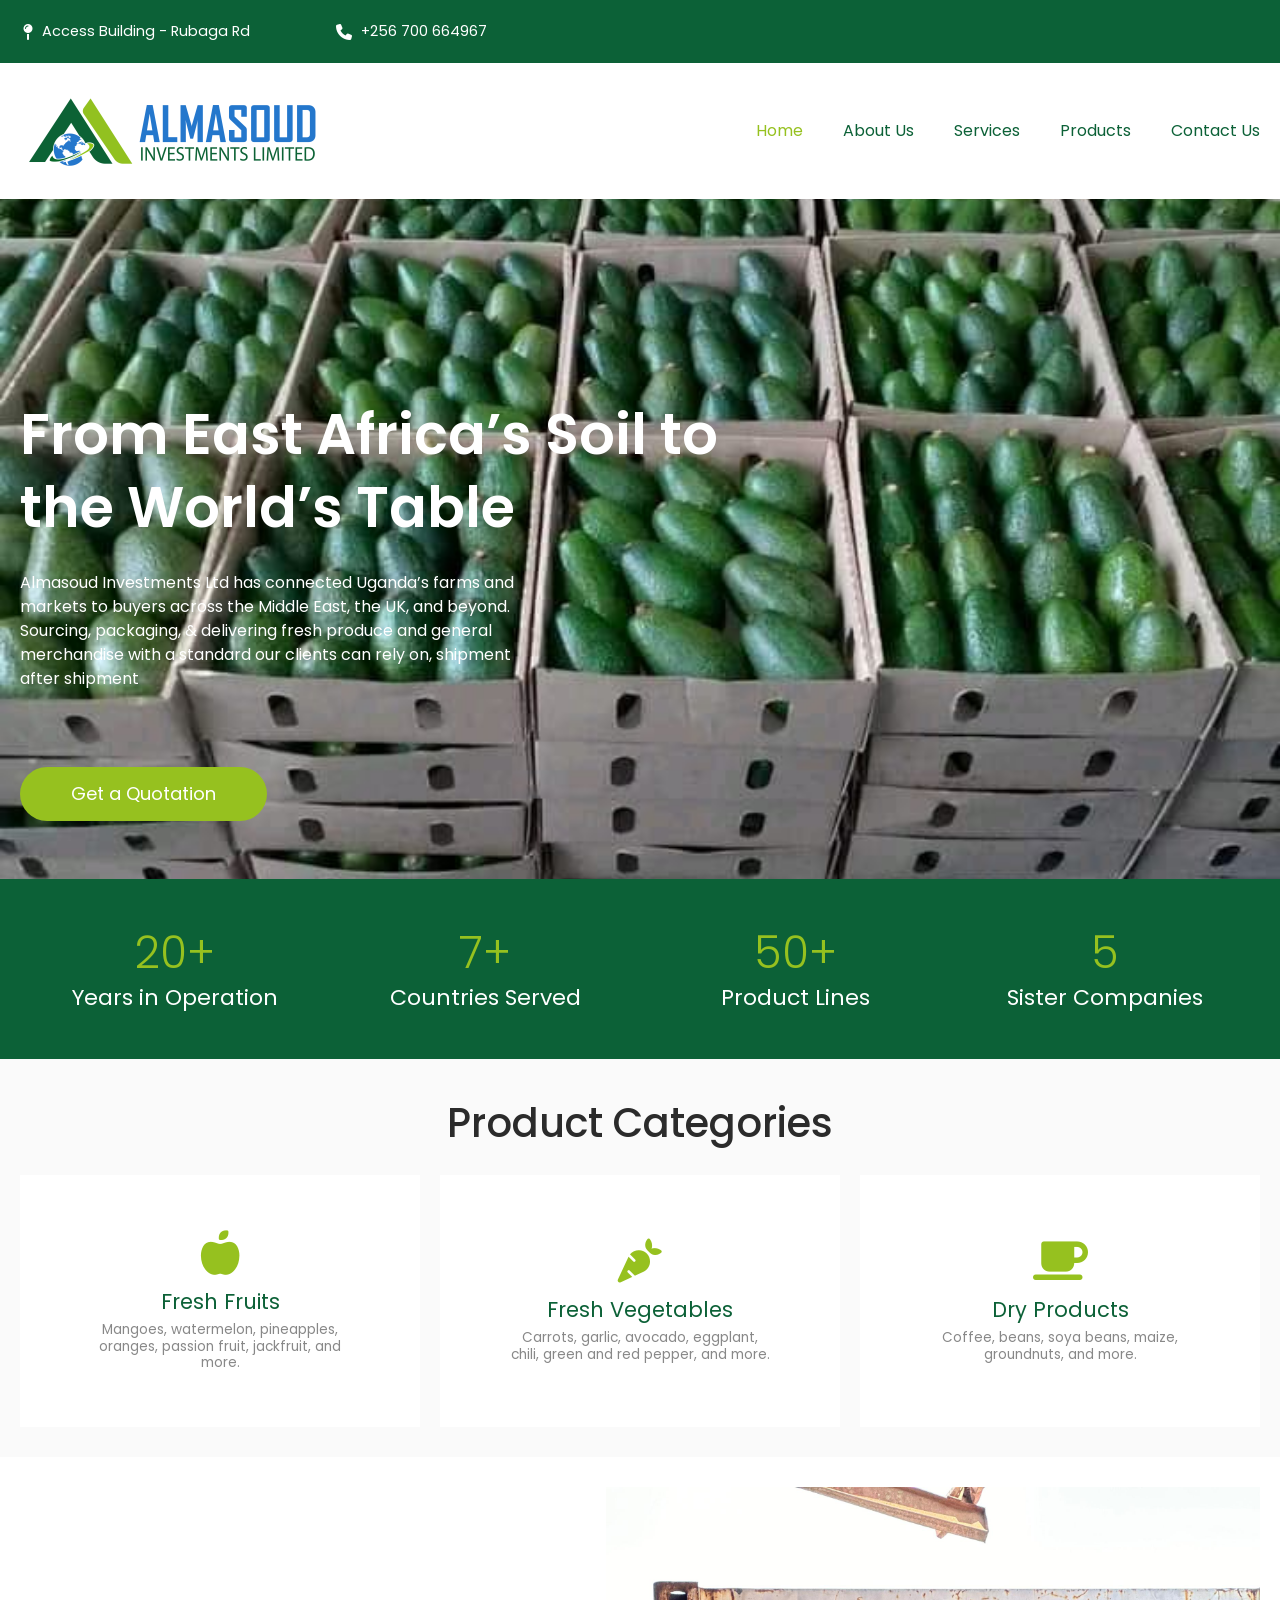
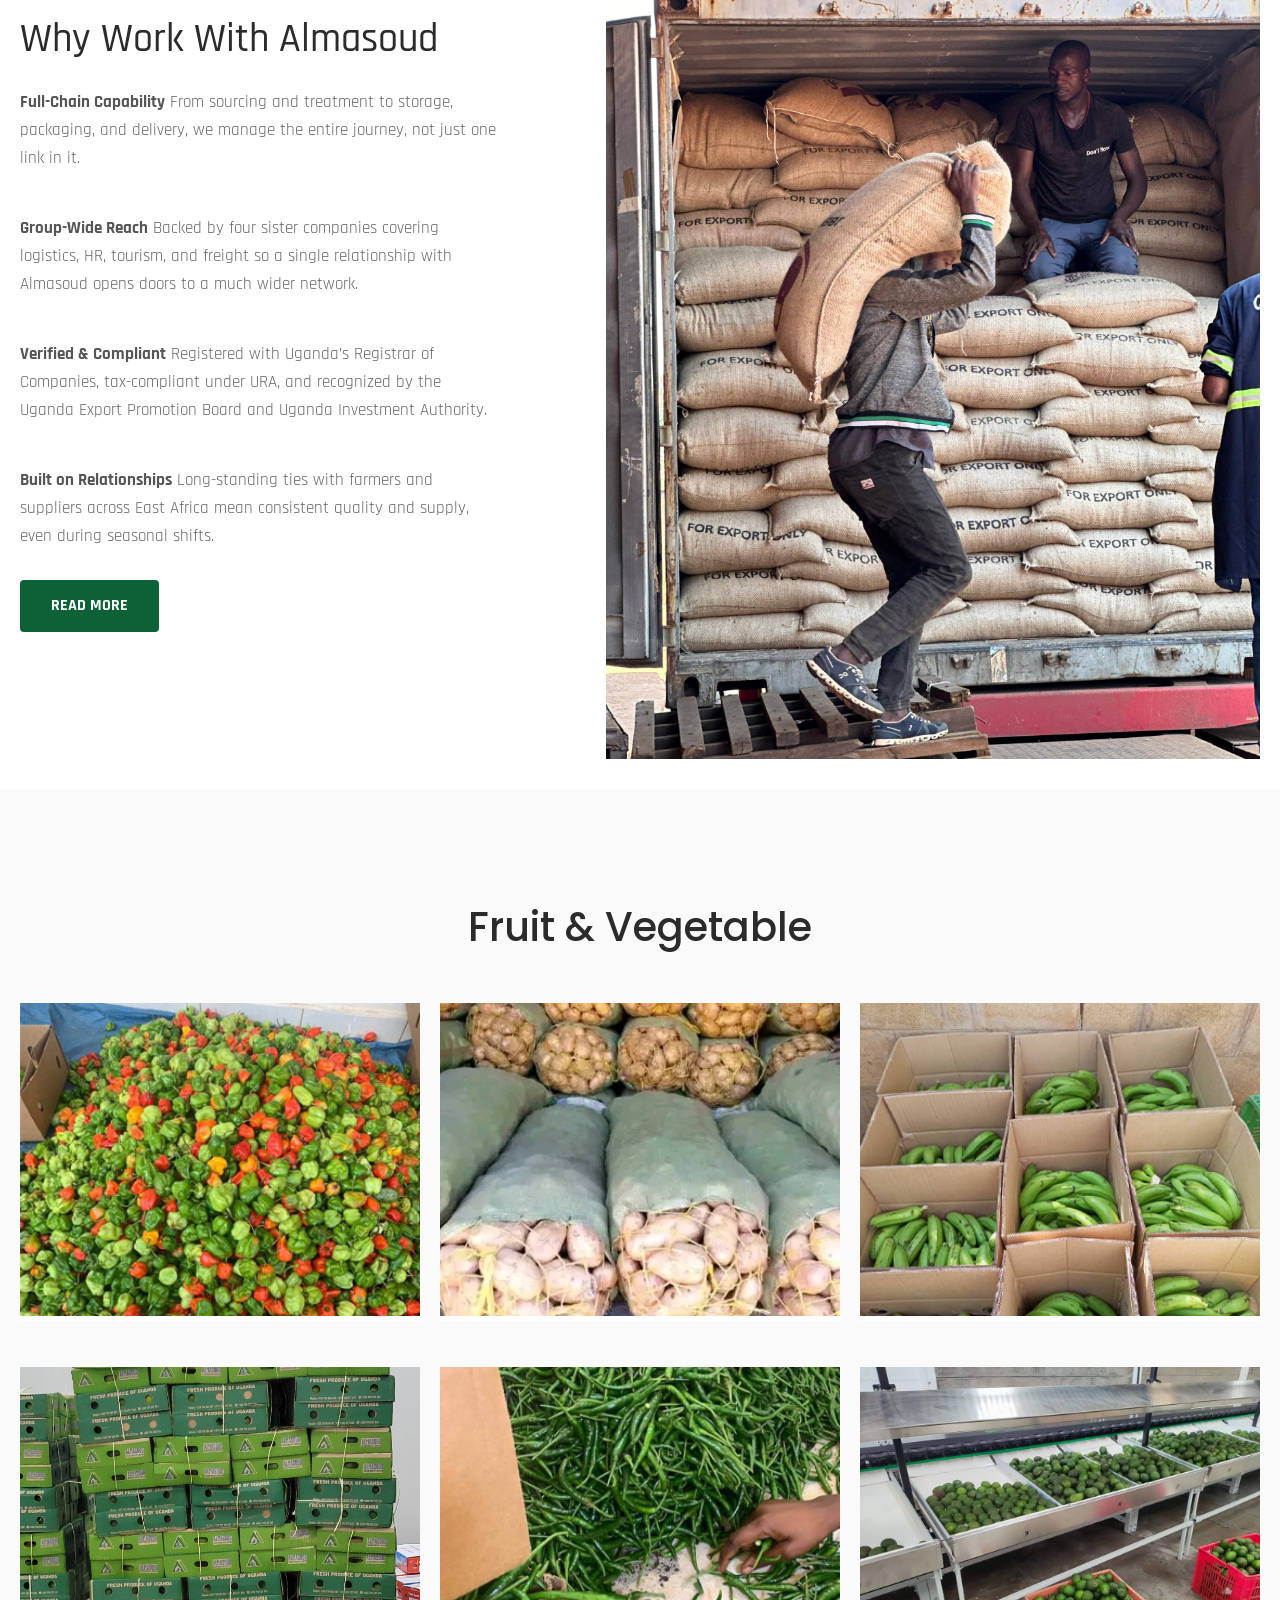
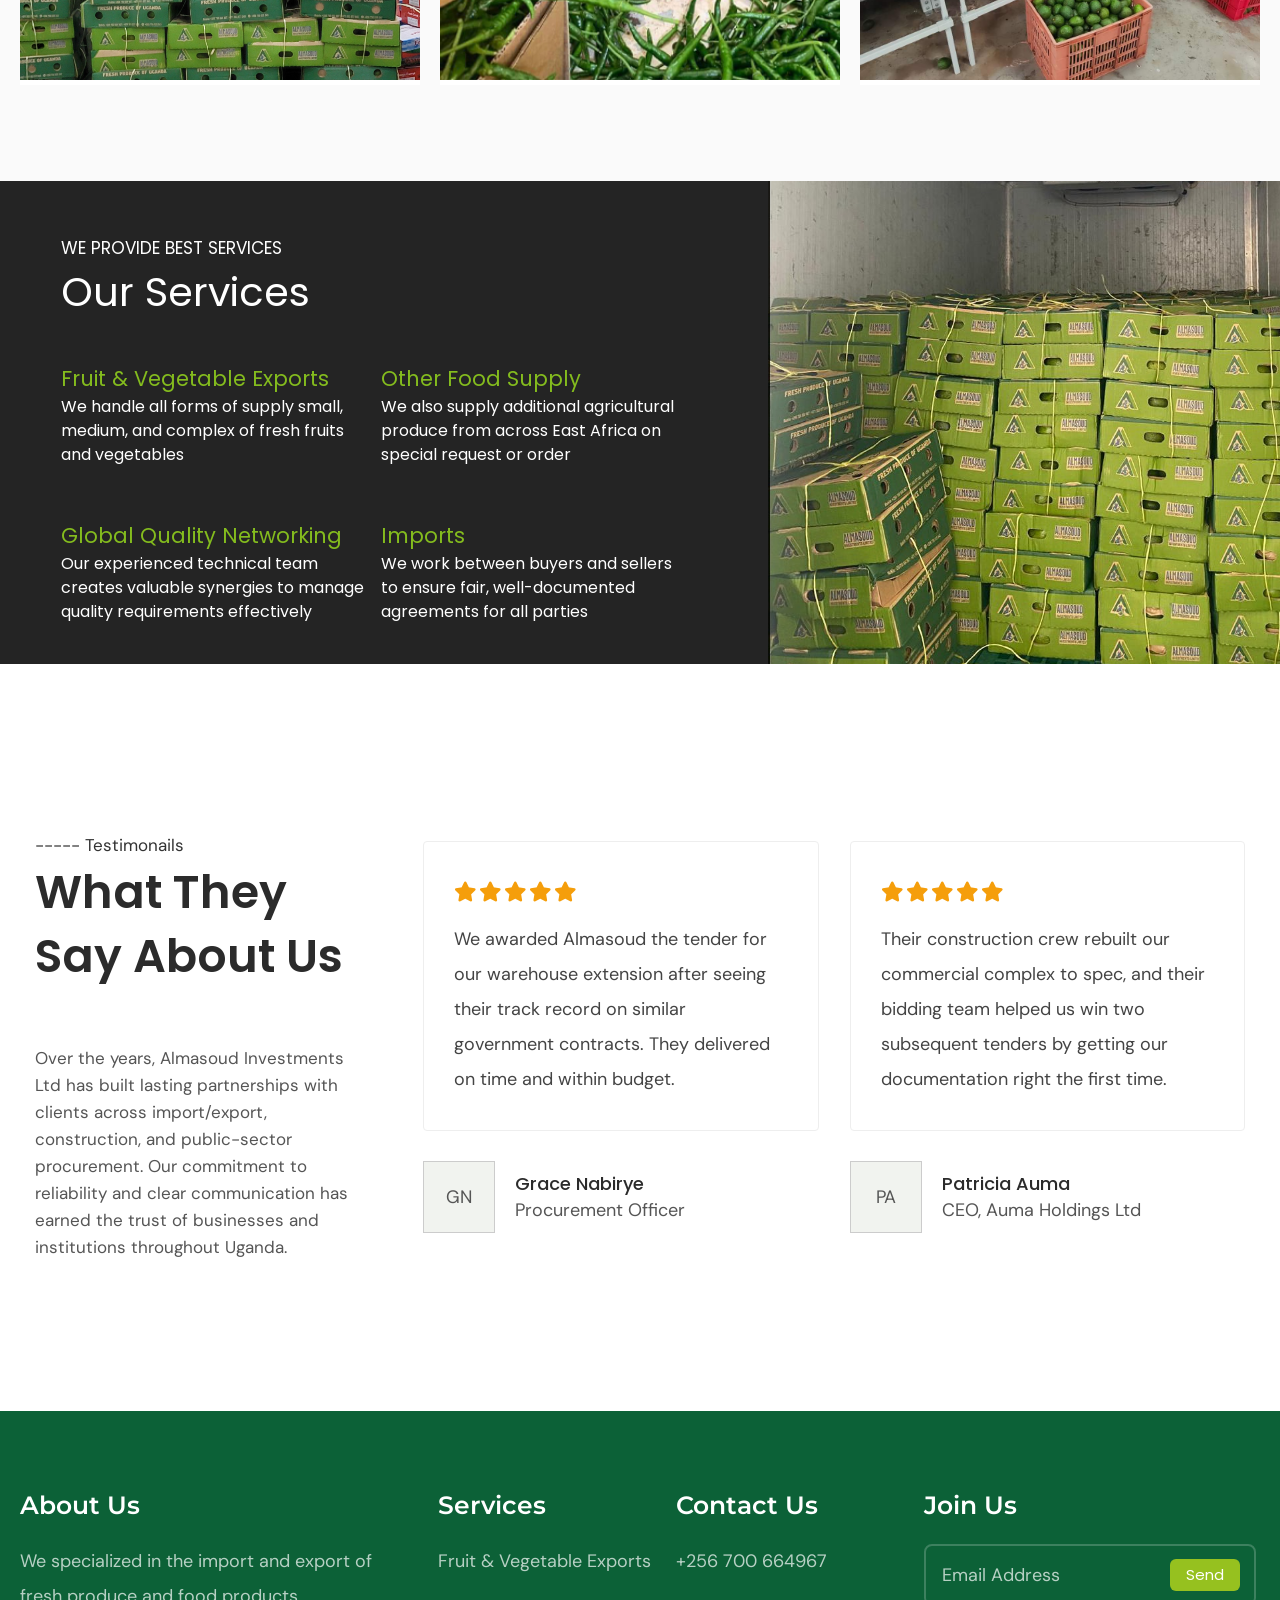
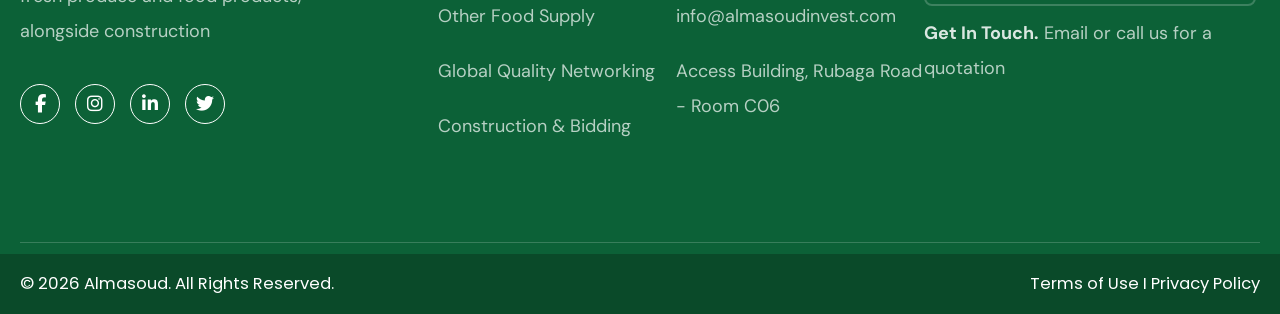
==== index.html @ 00e2d52f "web files" ====
<!DOCTYPE html>
<html lang="en"><head><meta charset="utf-8">
<meta name="viewport" content="width=device-width, initial-scale=1.0">
<title>Almasoud Investments Ltd</title>
<link rel="icon" href="assets/favicon.ico" sizes="any"><link rel="icon" type="image/svg+xml" href="assets/favicon.svg"><link rel="icon" type="image/png" sizes="32x32" href="assets/favicon-32.png"><link rel="apple-touch-icon" href="assets/apple-touch-icon.png">
<link rel="preconnect" href="https://fonts.googleapis.com"><link rel="preconnect" href="https://fonts.gstatic.com" crossorigin>
<link href="https://fonts.googleapis.com/css2?family=DM+Sans:wght@400;500;700&family=Montserrat:wght@600&family=Oswald:wght@400;500;600&family=Poppins:wght@300;400;500;600&family=Rajdhani:wght@400;500;600;700&display=swap" rel="stylesheet">
<link rel="stylesheet" href="https://cdnjs.cloudflare.com/ajax/libs/font-awesome/6.5.1/css/all.min.css">
<link rel="stylesheet" href="css/style.css"></head><body>
<div class="topbar"><div class="wrap"><span><i class="fa-solid fa-map-pin"></i>Access Building - Rubaga Rd</span><a href="tel:+256700664967"><i class="fa-solid fa-phone"></i>+256 700 664967</a></div></div>
<header class="site-header"><div class="wrap"><a class="logo" href="index.html" aria-label="Almasoud Investments Limited"><img src="assets/logo.png" width="300" height="90" alt=""></a>
<button class="burger" aria-label="Menu" aria-expanded="false"><i></i><i></i><i></i></button>
<nav><ul><li><a href="index.html" class=active>Home</a></li><li><a href="about-us.html">About Us</a></li><li><a href="services.html">Services</a></li><li><a href="products.html">Products</a></li><li><a href="contact-us.html">Contact Us</a></li></ul></nav></div></header>
<main>

<section class="hero"><img class="bg" src="assets/images/avocado.jpeg" alt=""><div class="in">
<h1>From East Africa&rsquo;s Soil to the World&rsquo;s Table</h1>
<p>Almasoud Investments Ltd has connected Uganda&rsquo;s farms and markets to buyers across the Middle East, the UK, and beyond. Sourcing, packaging, &amp; delivering fresh produce and general merchandise with a standard our clients can rely on, shipment after shipment</p>
<a class="pill" href="contact-us.html">Get a Quotation</a></div></section>
<section class="stats"><div class="wrap4">
<div><b data-n="20" data-s="+">20+</b><span>Years in Operation</span></div><div><b data-n="7" data-s="+">7+</b><span>Countries Served</span></div>
<div><b data-n="50" data-s="+">50+</b><span>Product Lines</span></div><div><b data-n="5" data-s="">5</b><span>Sister Companies</span></div></div></section>
<section class="cats"><div class="wrap"><h2>Product Categories</h2><div class="g3">
<div class="cat"><i class="fa-solid fa-apple-whole"></i><h3>Fresh Fruits</h3><p>Mangoes, watermelon, pineapples, oranges, passion fruit, jackfruit, and more.</p></div>
<div class="cat"><i class="fa-solid fa-carrot"></i><h3>Fresh Vegetables</h3><p>Carrots, garlic, avocado, eggplant, chili, green and red pepper, and more.</p></div>
<div class="cat"><i class="fa-solid fa-mug-saucer"></i><h3>Dry Products</h3><p>Coffee, beans, soya beans, maize, groundnuts, and more.</p></div></div></div></section>
<section class="why"><div class="why-in"><div class="why-t"><h2>Why Work With Almasoud</h2>
<p><b>Full-Chain Capability</b> From sourcing and treatment to storage, packaging, and delivery, we manage the entire journey, not just one link in it.</p>
<p><b>Group-Wide Reach</b> Backed by four sister companies covering logistics, HR, tourism, and freight so a single relationship with Almasoud opens doors to a much wider network.</p>
<p><b>Verified &amp; Compliant</b> Registered with Uganda&rsquo;s Registrar of Companies, tax-compliant under URA, and recognized by the Uganda Export Promotion Board and Uganda Investment Authority.</p>
<p><b>Built on Relationships</b> Long-standing ties with farmers and suppliers across East Africa mean consistent quality and supply, even during seasonal shifts.</p>
<a class="rbtn" href="about-us.html">READ MORE</a></div>
<img src="assets/images/loading-sacks.jpeg" alt="Loading export sacks"></div></section>
<section class="fv"><div class="wrap"><h2>Fruit &amp; Vegetable</h2><div class="gal">
<figure><img src="assets/images/chilli.jpg" alt="" loading="lazy"></figure><figure><img src="assets/images/potato.jpeg" alt="" loading="lazy"></figure><figure><img src="assets/images/banana.jpg" alt="" loading="lazy"></figure><figure><img src="assets/images/packs.jpeg" alt="" loading="lazy"></figure><figure><img src="assets/images/green.jpg" alt="" loading="lazy"></figure><figure><img src="assets/images/packhouse.jpeg" alt="" loading="lazy"></figure></div></div></section>
<section class="svc" style="--hero:url('assets/images/box.jpg')"><div class="svc-l"><p class="eb">WE PROVIDE BEST SERVICES</p><h2>Our Services</h2><div class="svc-g">
<div><h3>Fruit &amp; Vegetable Exports</h3><p>We handle all forms of supply small, medium, and complex of fresh fruits and vegetables</p></div>
<div><h3>Other Food Supply</h3><p>We also supply additional agricultural produce from across East Africa on special request or order</p></div>
<div><h3>Global Quality Networking</h3><p>Our experienced technical team creates valuable synergies to manage quality requirements effectively</p></div>
<div><h3>Imports</h3><p>We work between buyers and sellers to ensure fair, well-documented agreements for all parties</p></div></div></div>
<div class="svc-r" style="background-image:url('assets/images/box.jpg')"></div></section>
<section class="testi"><div class="testi-in"><div class="testi-l"><p class="lab">----- Testimonails</p><h2>What They Say About Us</h2>
<p>Over the years, Almasoud Investments Ltd has built lasting partnerships with clients across import/export, construction, and public-sector procurement. Our commitment to reliability and clear communication has earned the trust of businesses and institutions throughout Uganda.</p></div>
<div class="testi-r">
<div><div class="tcard"><div class="stars"><i class='fa-solid fa-star'></i><i class='fa-solid fa-star'></i><i class='fa-solid fa-star'></i><i class='fa-solid fa-star'></i><i class='fa-solid fa-star'></i></div><p>We awarded Almasoud the tender for our warehouse extension after seeing their track record on similar government contracts. They delivered on time and within budget.</p></div>
<div class="who"><span class="avatar"><img src="assets/images/testimonial-1.png" alt="" data-i="GN"></span><div><h4>Grace Nabirye</h4><span>Procurement Officer</span></div></div></div>
<div><div class="tcard"><div class="stars"><i class='fa-solid fa-star'></i><i class='fa-solid fa-star'></i><i class='fa-solid fa-star'></i><i class='fa-solid fa-star'></i><i class='fa-solid fa-star'></i></div><p>Their construction crew rebuilt our commercial complex to spec, and their bidding team helped us win two subsequent tenders by getting our documentation right the first time.</p></div>
<div class="who"><span class="avatar"><img src="assets/images/testimonial-2.png" alt="" data-i="PA"></span><div><h4>Patricia Auma</h4><span>CEO, Auma Holdings Ltd</span></div></div></div>
</div></div></section></main>
<footer class="site-footer"><div class="foot-main"><div class="wrap cols">
<div><h3>About Us</h3><p>We specialized in the import and export of fresh produce and food products, alongside construction</p>
<div class="social"><a href="#" aria-label="Facebook"><i class="fa-brands fa-facebook-f"></i></a><a href="#" aria-label="Instagram"><i class="fa-brands fa-instagram"></i></a><a href="#" aria-label="LinkedIn"><i class="fa-brands fa-linkedin-in"></i></a><a href="#" aria-label="Twitter"><i class="fa-brands fa-twitter"></i></a></div></div>
<div><h3>Services</h3><ul><li>Fruit &amp; Vegetable Exports</li><li>Other Food Supply</li><li>Global Quality Networking</li><li>Construction &amp; Bidding</li></ul></div>
<div><h3>Contact Us</h3><ul><li><a href="tel:+256700664967">+256 700 664967</a></li><li><a href="mailto:info@almasoudinvest.com">info@almasoudinvest.com</a></li><li>Access Building, Rubaga Road - Room C06</li></ul></div>
<div><h3>Join Us</h3><form class="join" onsubmit="return false"><input type="email" placeholder="Email Address" aria-label="Email Address"><button>Send</button></form><p><strong>Get In Touch.</strong> Email or call us for a quotation</p></div>
</div><div class="rule"></div></div>
<div class="copy"><div class="wrap2"><span>&copy; 2026 Almasoud. All Rights Reserved.</span><span><a href="#">Terms of Use</a> I <a href="#">Privacy Policy</a></span></div></div>
</footer><script src="js/main.js"></script></body></html>
---- css/style.css ----
:root{--g:#0c6137;--gd:#0a4a29;--l:#96c11f;--ls:#84bc1e;--t:#2b2b2b;--bg:#fafafa}
*{box-sizing:border-box}html{scroll-behavior:smooth}
body{margin:0;font:400 17px/1.6 'DM Sans',system-ui,sans-serif;color:#555;background:#fff}
img{max-width:100%;display:block}a{color:inherit;text-decoration:none}
h1,h2,h3,h4{font-family:Poppins,sans-serif;color:var(--t);margin:0}
.wrap{width:calc(100% - 40px);max-width:1240px;margin:0 auto}
/* top bar */
.topbar{background:var(--g);color:#fff;font:400 14.5px Poppins,sans-serif;height:63px}
.topbar .wrap{display:flex;align-items:center;gap:86px;height:100%;padding-left:3px}
.topbar span,.topbar a{display:flex;align-items:center;gap:9px}.topbar i{font-size:16px}
/* header */
.site-header{background:#fff;position:relative;z-index:20}
.site-header .wrap{display:flex;align-items:center;justify-content:space-between;height:136px}
.logo{display:flex;align-items:center;gap:6px}
.lt{display:flex;flex-direction:column;line-height:1;width:178px}
.lt b{font:600 43px/1 Oswald,sans-serif;color:#2a72d0;letter-spacing:.2px;margin-bottom:1px}
.lt i{font:400 18.5px/1 Oswald,sans-serif;color:var(--g);font-style:normal;white-space:nowrap}
nav ul{display:flex;gap:40px;list-style:none;margin:0;padding:0}
nav a{font:400 16px Poppins,sans-serif;color:var(--g)}nav a:hover,nav a.active{color:var(--l)}
.burger{display:none;background:none;border:0;padding:8px;cursor:pointer}.burger i{display:block;width:26px;height:3px;background:var(--g);margin:5px 0}
/* hero */

.hero, .svc-l { position: relative; }
.bg { position: absolute; inset: 0; width: 100%; height: 100%; object-fit: cover; z-index: -1; }

.hero{min-height:680px;background:linear-gradient(rgba(0,0,0,.35),rgba(0,0,0,.35)),var(--hero) center/cover;display:flex;align-items:flex-end;padding-bottom:58px}
.hero.short{min-height:420px;align-items:center;padding:60px 0}
.hero .in{width:calc(100% - 40px);max-width:1240px;margin:0 auto;padding-left:0}
.hero h1{font:600 clamp(2.1rem,4.4vw,3.5rem)/1.3 Poppins,sans-serif;color:#fff;max-width:790px;margin:0 0 26px}
.hero p{font:400 16px/24px Poppins,sans-serif;color:#fff;max-width:510px;margin:0 0 76px}
.hero.short p{margin-bottom:0;max-width:640px}
.pill{display:inline-block;background:var(--l);color:#fff;font:400 18px/54px Poppins,sans-serif;height:54px;padding:0 51px;border-radius:30px;border:0;cursor:pointer}
.pill:hover{filter:brightness(.92)}.pill.light{background:#fff;color:var(--g)}
/* stats */
.stats{background:var(--g);padding:46px 0 44px}
.wrap4{width:calc(100% - 40px);max-width:1280px;margin:0 auto;display:grid;grid-template-columns:repeat(4,1fr);text-align:center}
.stats b{display:block;font:300 44px/56px Poppins,sans-serif;color:var(--l)}
.stats span{display:block;font:400 22px/34px Poppins,sans-serif;color:#fff}
/* categories */
.cats{background:var(--bg);padding:34px 0 30px}
.cats h2,.fv h2{font:500 40px/1.5 Poppins,sans-serif;text-align:center}
.cats h2{margin-bottom:22px}
.g3{display:grid;grid-template-columns:repeat(3,1fr);gap:20px}
.cat{background:#fff;min-height:252px;display:flex;flex-direction:column;justify-content:center;align-items:center;text-align:center;padding:30px 70px}
.cat i{font-size:44px;color:var(--l);margin-bottom:12px}
.cat h3{font:400 21px/1.4 Poppins,sans-serif;color:var(--g);margin-bottom:6px}
.cat p{font:400 13.6px/1.2 Poppins,sans-serif;color:#888;margin:0}
/* why */
.why{padding:30px 0}
.why-in{width:calc(100% - 40px);max-width:1330px;margin:0 auto;display:grid;grid-template-columns:1fr 654px;align-items:center}
.why-t{padding-right:110px;font-family:Rajdhani,sans-serif}
.why h2{font:500 40px/1.3 Rajdhani,sans-serif;color:var(--t);margin-bottom:22px}
.why p{font:400 17px/28px Rajdhani,sans-serif;color:#666;margin:0 0 42px}.why p b{font-weight:700;color:#555}
.rbtn{display:inline-block;background:var(--g);color:#fff;font:700 16px/52px Rajdhani,sans-serif;height:52px;padding:0 31px;border-radius:4px;margin-top:-12px}
.rbtn:hover{filter:brightness(1.15)}
.why img{width:100%;height:auto}
/* fruit & veg */
.fv{background:var(--bg);padding:108px 0 96px}
.fv h2{margin-bottom:46px}
.gal{display:grid;grid-template-columns:repeat(3,1fr);gap:46px 20px}
.gal figure{margin:0;border-bottom:5px solid #fff}.gal img{width:100%;aspect-ratio:400/313;object-fit:cover}
/* services */
.svc{display:grid;grid-template-columns:60fr 40fr;min-height:482px}
.svc-l{background:linear-gradient(rgba(0,0,0,.86),rgba(0,0,0,.86)),var(--hero) center/cover;padding:55px 30px 40px 8%}
.svc .eb{font:400 17px/1.5 Poppins,sans-serif;color:#fff;margin:0 0 4px}
.svc h2{font:400 40px/1.3 Poppins,sans-serif;color:#fff;margin-bottom:46px}
.svc-g{display:grid;grid-template-columns:320px 320px;row-gap:54px}
.svc-g>div{padding-right:12px}
.svc h3{font:400 21px/1.4 Poppins,sans-serif;color:var(--ls);margin-bottom:2px}
.svc-g p{font:400 16px/24px Poppins,sans-serif;color:#fff;margin:0}
.svc-r{background:center/cover no-repeat}
/* testimonials */
.testi{padding:170px 0 150px}
.testi-in{width:calc(100% - 40px);max-width:1210px;margin:0 auto;display:grid;grid-template-columns:335px 1fr;gap:53px}
.lab{font:400 17px/1.4 'DM Sans',sans-serif;color:#333;margin:0 0 2px}
.testi h2{font:600 46px/1.4 Poppins,sans-serif;margin-bottom:56px}
.testi-l>p:last-child{font:400 17px/27px 'DM Sans',sans-serif;color:#555;margin:0}
.testi-r{display:grid;grid-template-columns:1fr 1fr;gap:31px;align-self:start;margin-top:7px}
.tcard{border:1px solid #eee;border-radius:4px;padding:34px 30px 30px;min-height:290px}
.stars{color:#f59e0b;font-size:20px;letter-spacing:2px;margin-bottom:14px}
.tcard p{font:400 18px/35px 'DM Sans',sans-serif;color:#444;margin:0}
.who{display:flex;gap:20px;align-items:center;margin-top:30px}
.avatar{width:72px;height:72px;border:1px solid #ccc;flex:none;display:flex;align-items:center;justify-content:center;background:#f1f3ef;color:var(--g);font:500 22px Poppins,sans-serif;overflow:hidden}
.avatar img{width:100%;height:100%;object-fit:cover}
.who h4{font:500 18px/1.5 Poppins,sans-serif}.who span{font:400 18px 'DM Sans',sans-serif;color:#555}
/* footer */
.foot-main{background:var(--g);padding:75px 0 11px}
.cols{display:grid;grid-template-columns:418px 238px 248px 1fr;padding-bottom:78px}
.site-footer h3{font:600 25px/38px Montserrat,sans-serif;color:#fff;margin-bottom:20px}
.site-footer p,.site-footer li,.site-footer li a{font:400 18px/35px 'DM Sans',sans-serif;color:rgba(255,255,255,.7)}
.site-footer p{margin:0}.site-footer ul{list-style:none;margin:0;padding:0}.site-footer li{margin-bottom:20px}
.site-footer a:hover{color:#fff}.cols p{max-width:360px}
.social{display:flex;gap:15px;margin-top:35px}
.social a{width:40px;height:40px;border:1px solid #fff;border-radius:50%;display:flex;align-items:center;justify-content:center;color:#fff;font-size:18px}
.social a:hover{background:#fff;color:var(--g)}
.join{display:flex;align-items:center;justify-content:space-between;height:62px;border:2px solid rgba(255,255,255,.2);border-radius:8px;padding:0 14px;margin-bottom:10px;max-width:332px}
.join input{flex:1;min-width:0;background:none;border:0;outline:0;color:#fff;font:400 18px 'DM Sans',sans-serif}
.join input::placeholder{color:rgba(255,255,255,.7)}
.join button{background:var(--l);color:#fff;border:0;border-radius:6px;font:400 15px Poppins,sans-serif;height:32px;padding:0 16px;cursor:pointer}
.rule{width:calc(100% - 40px);max-width:1260px;height:1px;background:rgba(255,255,255,.18);margin:0 auto}
.cols p strong{color:rgba(255,255,255,.85)}
.copy{background:var(--gd);height:60px}
.wrap2{width:calc(100% - 40px);max-width:1260px;margin:0 auto;height:100%;display:flex;align-items:center;justify-content:space-between;font:400 16.5px Poppins,sans-serif;color:#fff;flex-wrap:wrap;gap:6px}
/* inner pages */
.banner{background:linear-gradient(rgba(12,97,55,.88),rgba(12,97,55,.88)),url('../assets/images/avocado.jpg') center/cover;color:#fff;text-align:center;padding:80px 0}
.banner h1{color:#fff;font:600 44px/1.3 Poppins,sans-serif}.banner p{font:400 16px Poppins,sans-serif;margin:6px 0 0}
.sub{padding:90px 0}.sub.alt{background:var(--bg)}.c{text-align:center}
.sub h2,.h2s{font:500 38px/1.3 Poppins,sans-serif;margin-bottom:24px}
.sub p{margin:0 0 18px;line-height:1.8}.lead{max-width:820px;margin:0 auto 48px!important}
.split{display:grid;grid-template-columns:1fr 1fr;gap:56px;align-items:center}.split>img{width:100%;max-height:520px;object-fit:cover}
.g4{display:grid;grid-template-columns:repeat(4,1fr);gap:20px}
.card{background:#fff;padding:32px 28px;border:1px solid #eee}.sub.alt .card{border:0}
.card h3{font:500 21px/1.4 Poppins,sans-serif;color:var(--g);margin-bottom:10px}.card p{margin:0;font-size:16px}
.mini{display:grid;grid-template-columns:repeat(3,1fr);gap:16px;margin-top:30px}
.mini b{display:block;font:300 38px/1.2 Poppins,sans-serif;color:var(--l)}.mini span{font-size:15px}
.member{text-align:center}.member img{width:100%;aspect-ratio:11/12;object-fit:cover;margin-bottom:14px}
.member h3{font:500 19px/1.4 Poppins,sans-serif}.member span{color:#777}
.cta{background:var(--g);text-align:center;padding:76px 0}.cta h2{color:#fff;font:500 36px/1.3 Poppins,sans-serif;margin-bottom:14px}
.cta p{color:#fff;margin:0 0 26px}
.prod{margin:0;background:#fff}.prod img{width:100%;aspect-ratio:1;object-fit:cover}
.prod figcaption{padding:16px;text-align:center;font:500 20px Poppins,sans-serif;color:var(--g)}
.contact{list-style:none;padding:0;margin:26px 0 0}.contact li{display:flex;gap:14px;align-items:center;padding:10px 0}.contact i{color:var(--l);width:20px}
.cform{display:grid;gap:16px;background:var(--bg);padding:34px}
.cform label{display:grid;gap:6px;font-weight:500}
.cform input,.cform textarea{font:inherit;padding:13px;border:1px solid #d9ddd6;background:#fff;width:100%}
.cform .pill{justify-self:start}
:focus-visible{outline:3px solid var(--l);outline-offset:2px}
/* responsive */
@media(max-width:1100px){.why-in{grid-template-columns:1fr 1fr}.why-t{padding-right:40px}.testi-in{grid-template-columns:1fr}.svc-g{grid-template-columns:1fr 1fr}.cols{grid-template-columns:1fr 1fr;gap:30px}}
@media(max-width:900px){
.burger{display:block}nav{display:none;position:absolute;top:100%;left:0;right:0;background:#fff;box-shadow:0 10px 16px #0002;z-index:30}
nav.open{display:block}nav ul{flex-direction:column;gap:0;padding:8px 20px}nav li a{display:block;padding:13px 0}
.site-header .wrap{height:100px}.topbar .wrap{gap:24px;flex-wrap:wrap}.topbar{height:auto;padding:10px 0}
.g3,.g4,.wrap4{grid-template-columns:1fr 1fr}.split,.why-in{grid-template-columns:1fr;gap:30px}.why-t{padding:0}
.svc{grid-template-columns:1fr}.svc-r{min-height:320px}.svc-l{padding:50px 20px}.svc-g{grid-template-columns:1fr}
.gal{grid-template-columns:1fr 1fr}.testi{padding:80px 0}.testi-r{grid-template-columns:1fr}.hero{min-height:560px}}
@media(max-width:600px){.g3,.g4,.gal,.wrap4,.cols{grid-template-columns:1fr}.cat{padding:30px 24px}.lt b{font-size:34px}.lt i{font-size:14.5px}.lt{width:140px}.logo img{width:80px;height:auto}.hero p{margin-bottom:40px}.fv{padding:70px 0}.testi h2,.cats h2,.fv h2,.svc h2{font-size:32px}.sub{padding:60px 0}}
@media(prefers-reduced-motion:reduce){html{scroll-behavior:auto}}

/* ===== About page ===== */
.about-page{--ab-green:#2a7f2e;--ab-ink:#151b28;font-family:Roboto,'DM Sans',system-ui,sans-serif}
.about-page .ab-intro h2,.about-page .ab-values h2,.about-page .ab-team h2{font:700 52px/1.2 'Roboto Condensed',sans-serif;color:var(--ab-ink);margin:0}
.about-page .banner h1{font-family:'Roboto Condensed',sans-serif;font-weight:700;font-size:52px}
.ab-intro{padding:60px 0 50px}
.ab-split{display:grid;grid-template-columns:1fr 1.15fr;gap:80px;align-items:start}
.ab-split>img{width:100%;max-width:370px;margin:90px 0 0 auto;aspect-ratio:370/290;object-fit:cover}
.ab-intro h2{margin-bottom:34px!important}
.ab-intro p{margin:0 0 24px;font-size:16px;line-height:1.55;color:#555}
.ab-stats{display:grid;grid-template-columns:repeat(3,auto);justify-content:start;margin-top:40px}
.ab-stats>div{padding:0 30px;border-left:1px solid #ddd}.ab-stats>div:first-child{padding-left:0;border-left:0}
.ab-stats i{display:block;font-size:34px;color:var(--ab-green);margin-bottom:8px}
.ab-stats b{display:block;font:700 26px/1.3 'Roboto Condensed',sans-serif;color:var(--ab-green)}
.ab-stats span{font-size:16px;color:#666}
.ab-values{background:#f4f4f4;padding:60px 0 64px}
.ab-values h2{margin-bottom:30px!important}
.ab-values-grid{display:grid;grid-template-columns:1fr 310px;gap:70px;align-items:start}
.vals{display:grid;grid-template-columns:1fr 1fr;gap:34px 36px}
.val{display:flex;gap:22px;align-items:flex-start}
.vi{flex:none;width:70px;height:70px;background:var(--ab-green);color:#fff;display:flex;align-items:center;justify-content:center;font-size:26px}
.val h3{font:700 20px/1.3 'Roboto Condensed',sans-serif;color:var(--ab-ink);margin-bottom:6px}
.val p{margin:0;font-size:16px;line-height:1.5;color:#666}
.ab-values-grid>img{width:100%;aspect-ratio:310/242;object-fit:cover}
.ab-team{padding:50px 0 60px;text-align:center}
.ab-team .intro{font:500 16px/1.6 Roboto,sans-serif;color:#666;margin:0}
.ab-team h2{position:relative;margin:0 0 70px!important;z-index:1}
.ab-team h2::before{content:attr(data-bg);position:absolute;left:50%;top:50%;transform:translate(-50%,-48%);font:700 clamp(80px,13vw,150px)/1 'Roboto Condensed',sans-serif;color:#ececec;z-index:-1;pointer-events:none;white-space:nowrap}
.team-row{display:grid;grid-template-columns:repeat(4,1fr);gap:20px}
.team-row h3{font:700 22px/1.3 'Roboto Condensed',sans-serif;color:var(--ab-ink);margin-bottom:2px}
.team-row span{font-size:16px;color:#555}
@media(max-width:900px){.ab-split,.ab-values-grid{grid-template-columns:1fr;gap:30px}.ab-split>img{margin:0 auto;max-width:100%}.vals{grid-template-columns:1fr}.team-row{grid-template-columns:1fr 1fr;row-gap:30px}.about-page .ab-intro h2,.about-page .ab-values h2,.about-page .ab-team h2{font-size:40px}.ab-stats{grid-template-columns:1fr;row-gap:20px}.ab-stats>div{border:0;padding:0}}
@media(max-width:600px){.team-row{grid-template-columns:1fr}}
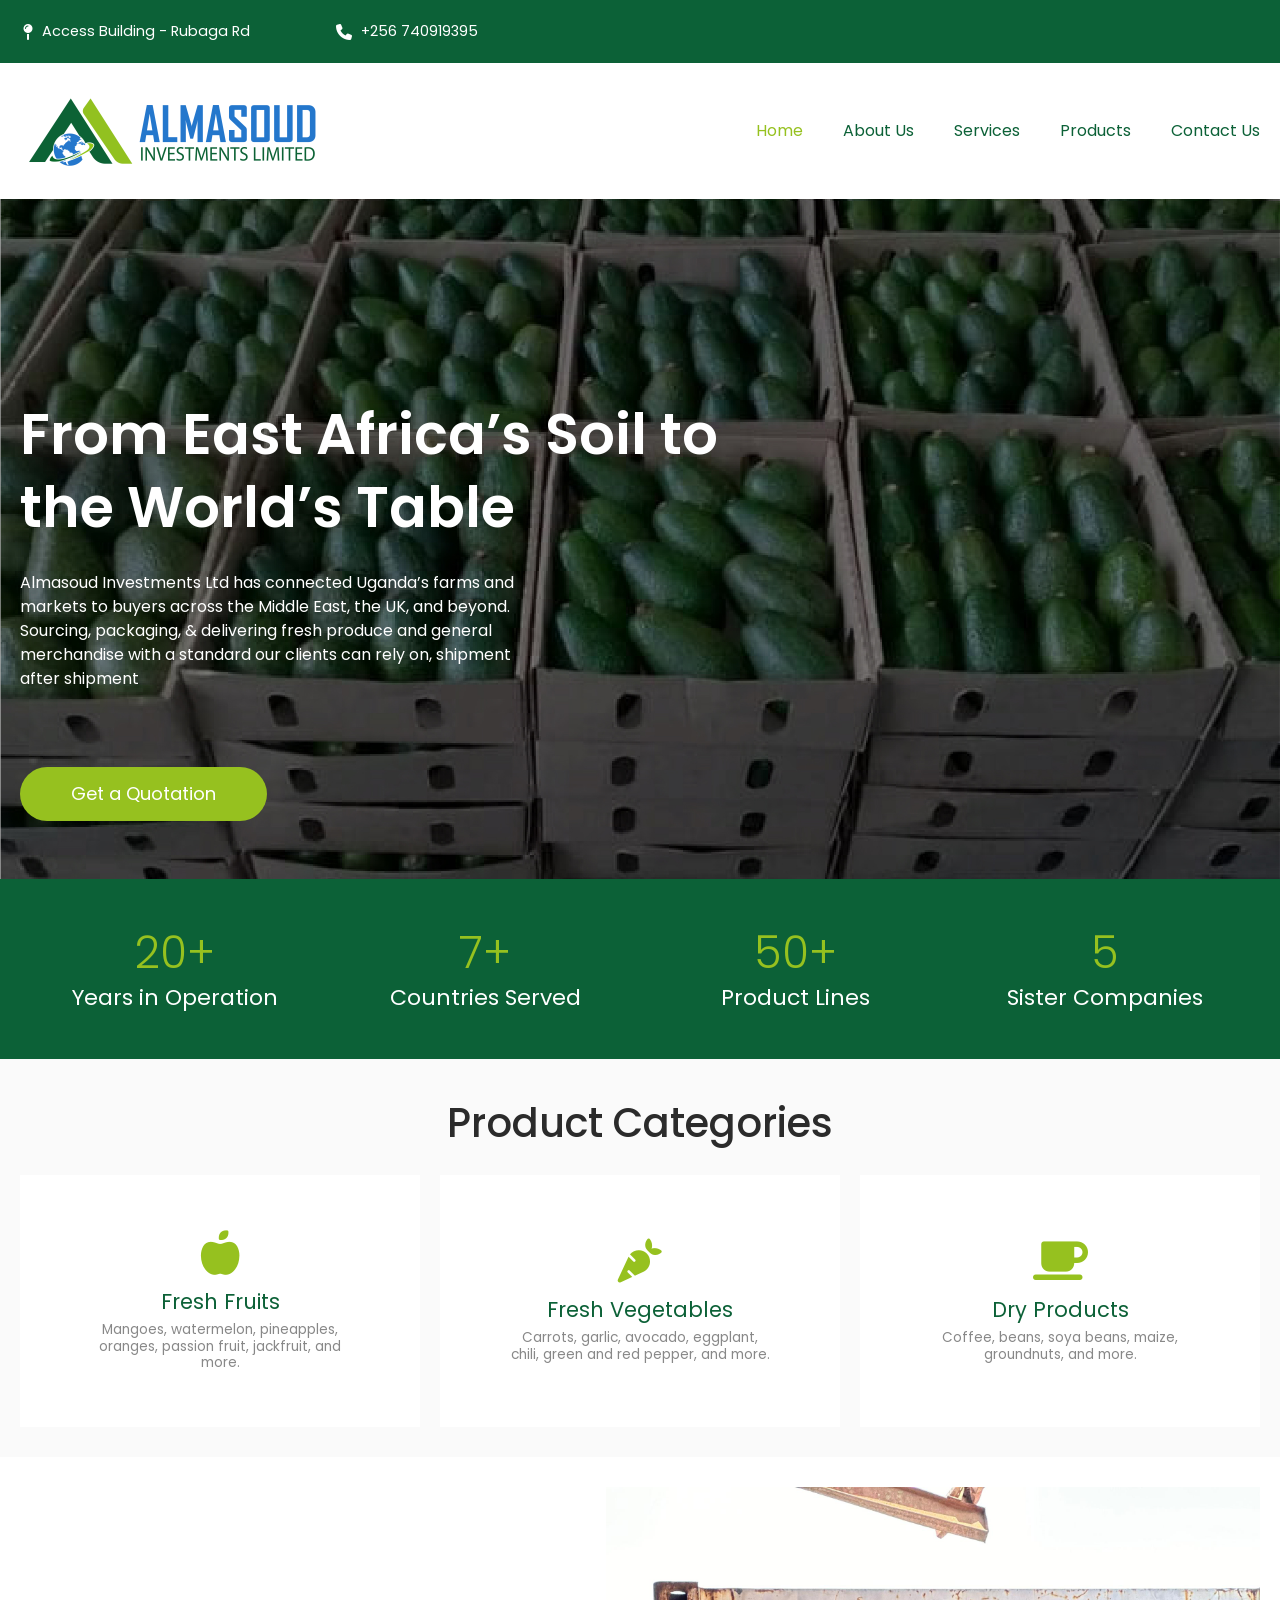
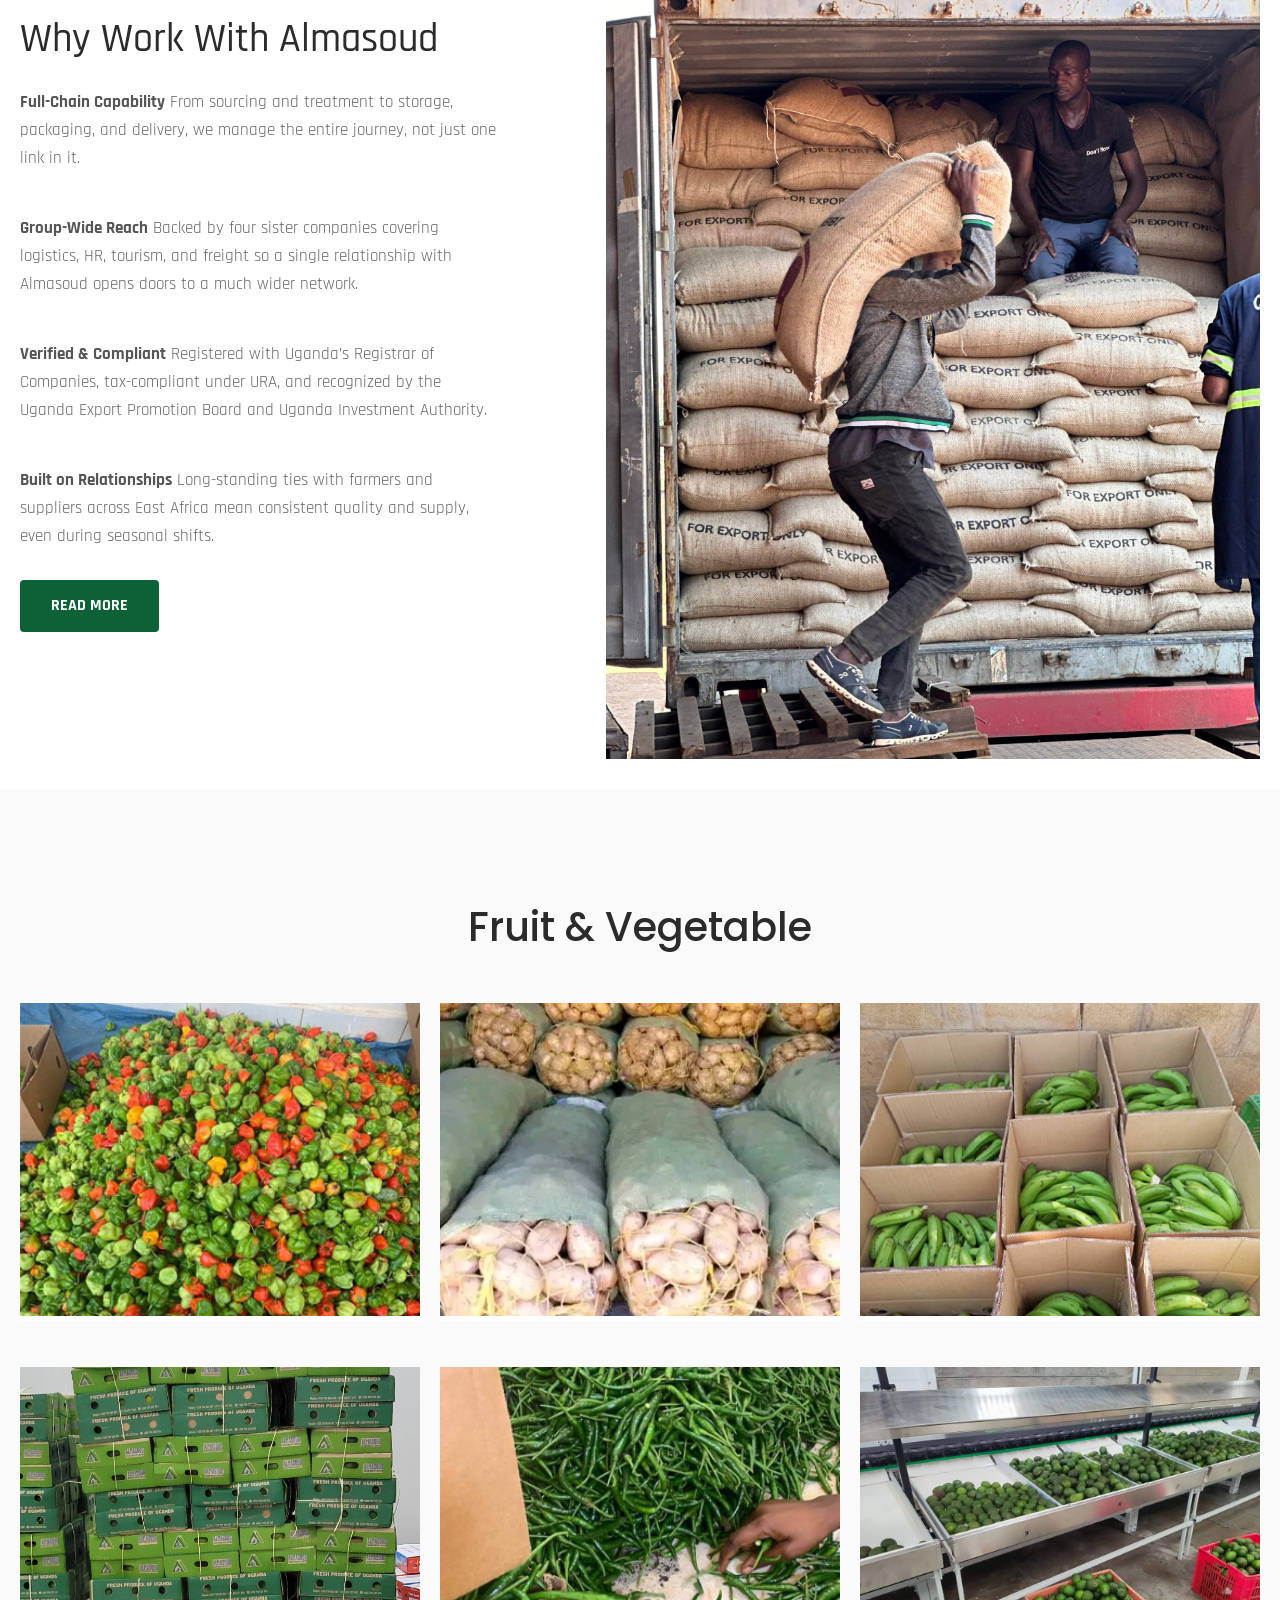
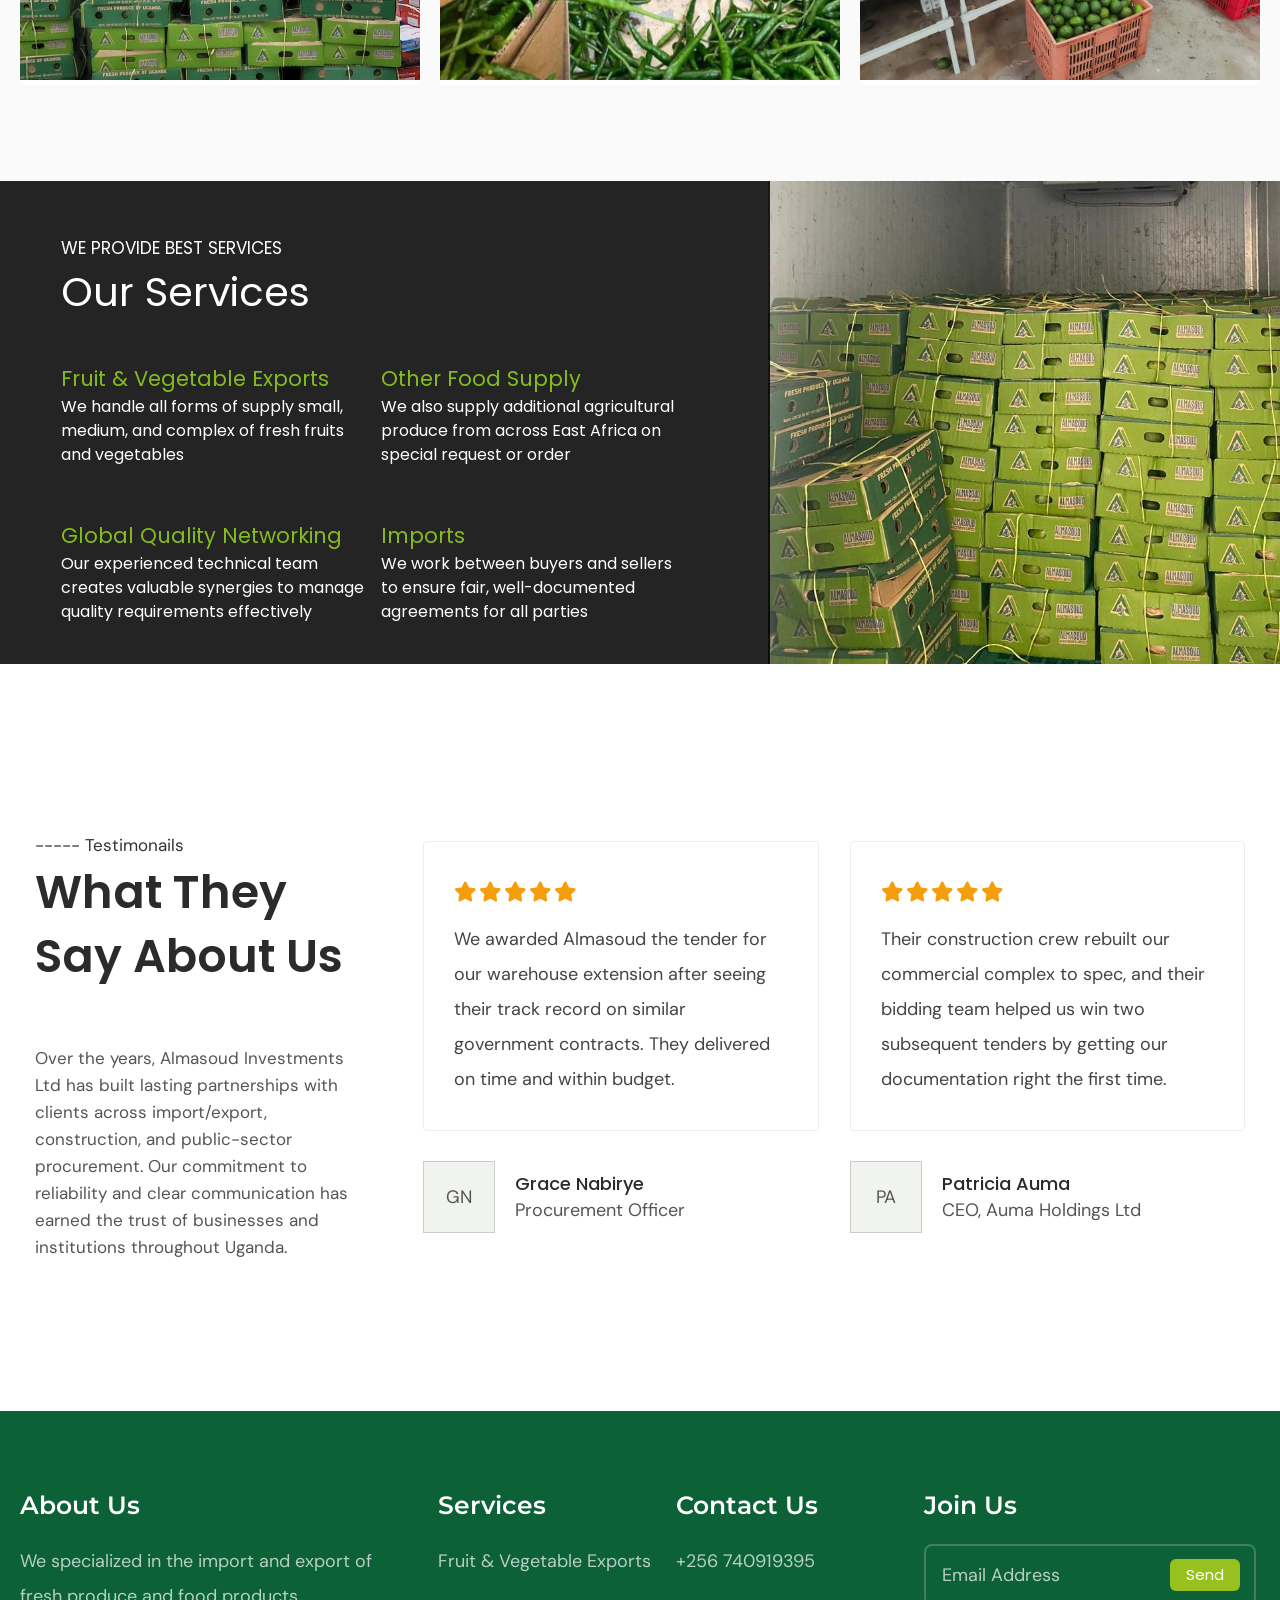
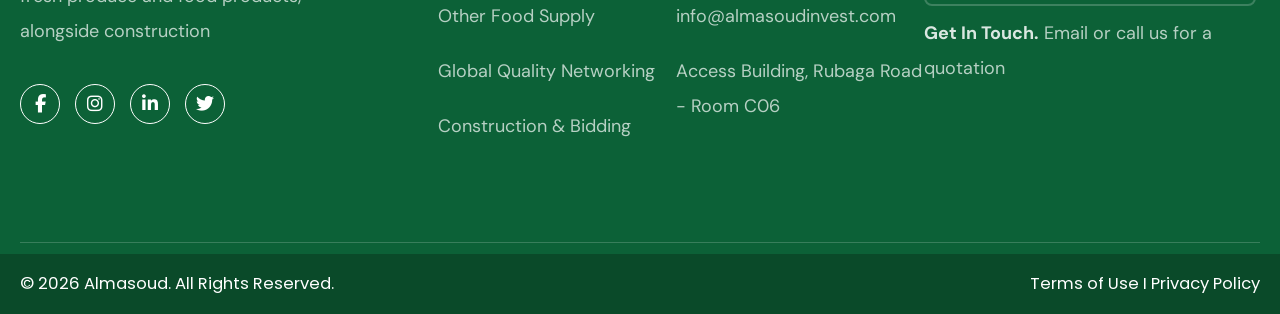
==== commit 5a6feb3f: "Update contact information in index.html index contact" ====
--- a/index.html
+++ b/index.html
@@ -7,7 +7,7 @@
 <link href="https://fonts.googleapis.com/css2?family=DM+Sans:wght@400;500;700&family=Montserrat:wght@600&family=Oswald:wght@400;500;600&family=Poppins:wght@300;400;500;600&family=Rajdhani:wght@400;500;600;700&display=swap" rel="stylesheet">
 <link rel="stylesheet" href="https://cdnjs.cloudflare.com/ajax/libs/font-awesome/6.5.1/css/all.min.css">
 <link rel="stylesheet" href="css/style.css"></head><body>
-<div class="topbar"><div class="wrap"><span><i class="fa-solid fa-map-pin"></i>Access Building - Rubaga Rd</span><a href="tel:+256700664967"><i class="fa-solid fa-phone"></i>+256 700 664967</a></div></div>
+<div class="topbar"><div class="wrap"><span><i class="fa-solid fa-map-pin"></i>Access Building - Rubaga Rd</span><a href="tel:+2567740919395"><i class="fa-solid fa-phone"></i>+256 740919395</a></div></div>
 <header class="site-header"><div class="wrap"><a class="logo" href="index.html" aria-label="Almasoud Investments Limited"><img src="assets/logo.png" width="300" height="90" alt=""></a>
 <button class="burger" aria-label="Menu" aria-expanded="false"><i></i><i></i><i></i></button>
 <nav><ul><li><a href="index.html" class=active>Home</a></li><li><a href="about-us.html">About Us</a></li><li><a href="services.html">Services</a></li><li><a href="products.html">Products</a></li><li><a href="contact-us.html">Contact Us</a></li></ul></nav></div></header>
@@ -51,8 +51,8 @@
 <div><h3>About Us</h3><p>We specialized in the import and export of fresh produce and food products, alongside construction</p>
 <div class="social"><a href="#" aria-label="Facebook"><i class="fa-brands fa-facebook-f"></i></a><a href="#" aria-label="Instagram"><i class="fa-brands fa-instagram"></i></a><a href="#" aria-label="LinkedIn"><i class="fa-brands fa-linkedin-in"></i></a><a href="#" aria-label="Twitter"><i class="fa-brands fa-twitter"></i></a></div></div>
 <div><h3>Services</h3><ul><li>Fruit &amp; Vegetable Exports</li><li>Other Food Supply</li><li>Global Quality Networking</li><li>Construction &amp; Bidding</li></ul></div>
-<div><h3>Contact Us</h3><ul><li><a href="tel:+256700664967">+256 700 664967</a></li><li><a href="mailto:info@almasoudinvest.com">info@almasoudinvest.com</a></li><li>Access Building, Rubaga Road - Room C06</li></ul></div>
+<div><h3>Contact Us</h3><ul><li><a href="tel:+256740919395">+256 740919395</a></li><li><a href="mailto:info@almasoudinvest.com">info@almasoudinvest.com</a></li><li>Access Building, Rubaga Road - Room C06</li></ul></div>
 <div><h3>Join Us</h3><form class="join" onsubmit="return false"><input type="email" placeholder="Email Address" aria-label="Email Address"><button>Send</button></form><p><strong>Get In Touch.</strong> Email or call us for a quotation</p></div>
 </div><div class="rule"></div></div>
 <div class="copy"><div class="wrap2"><span>&copy; 2026 Almasoud. All Rights Reserved.</span><span><a href="#">Terms of Use</a> I <a href="#">Privacy Policy</a></span></div></div>
-</footer><script src="js/main.js"></script></body></html>+</footer><script src="js/main.js"></script></body></html>
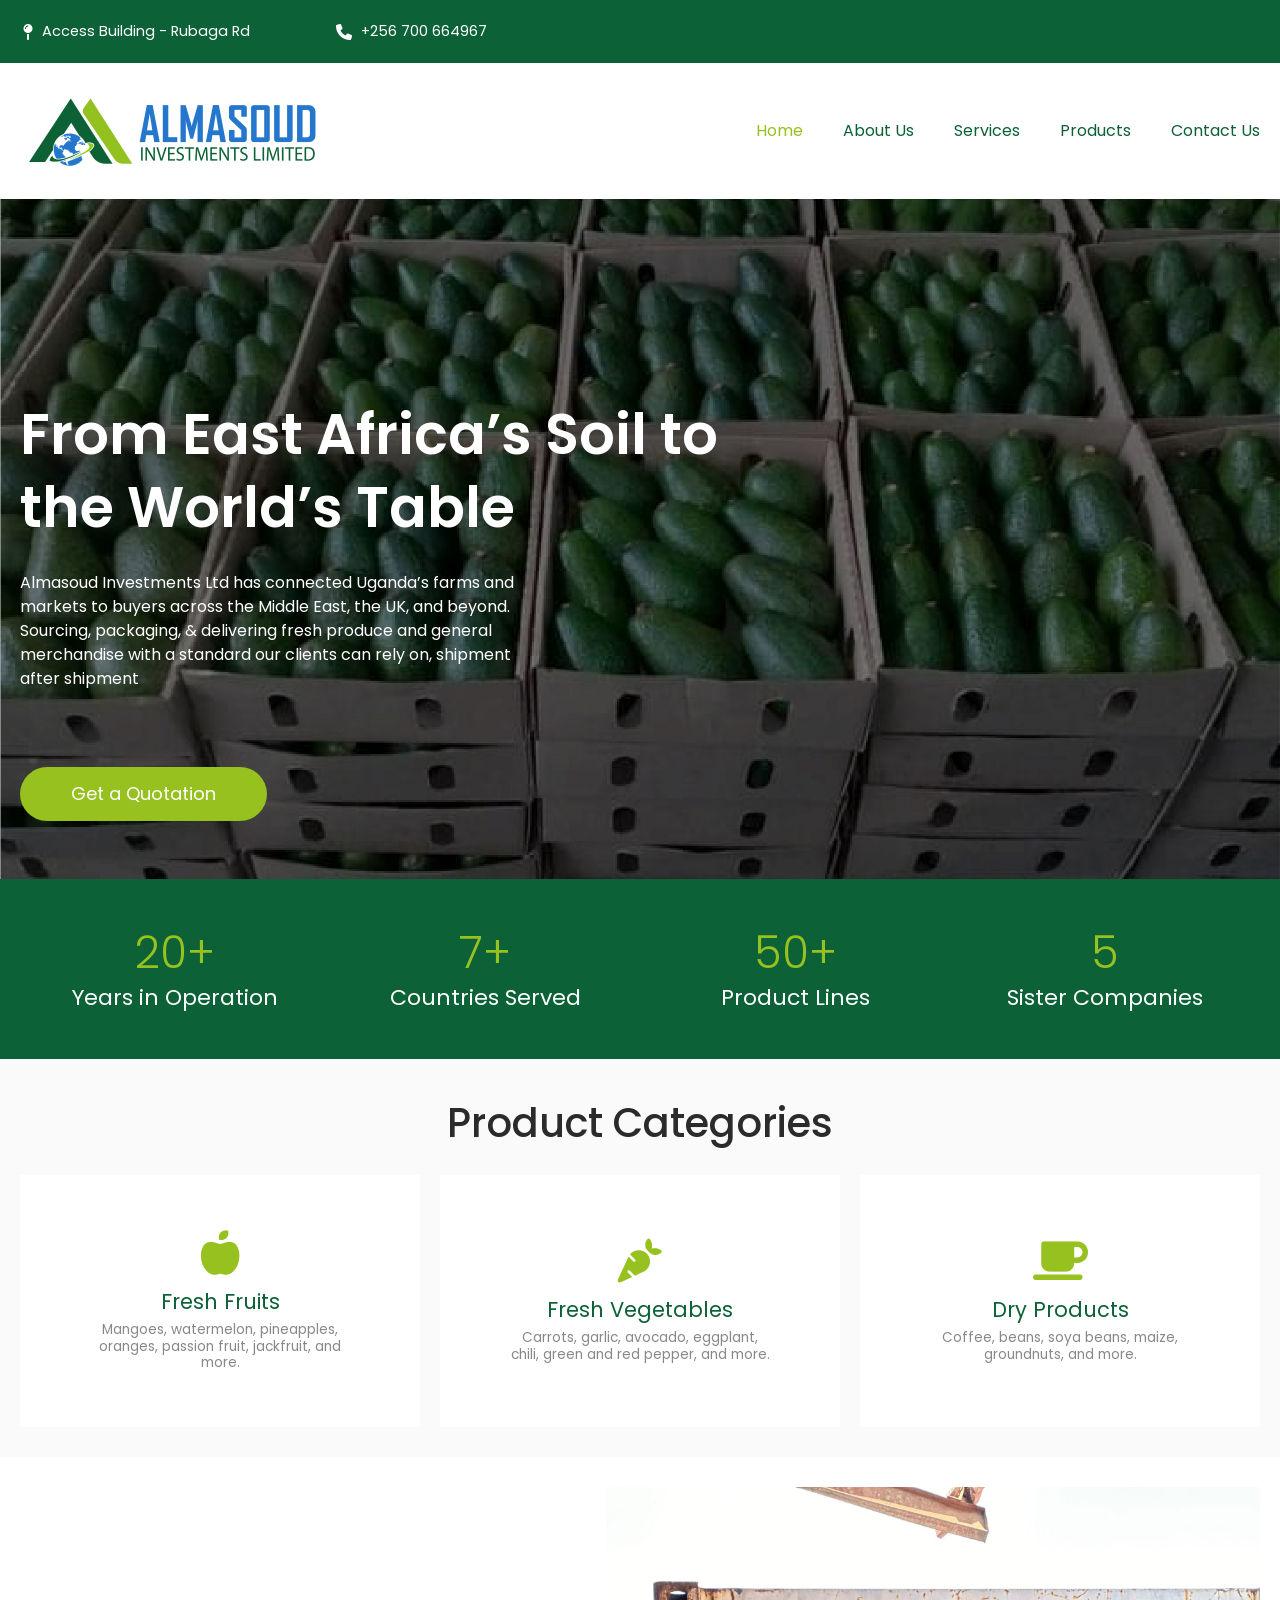
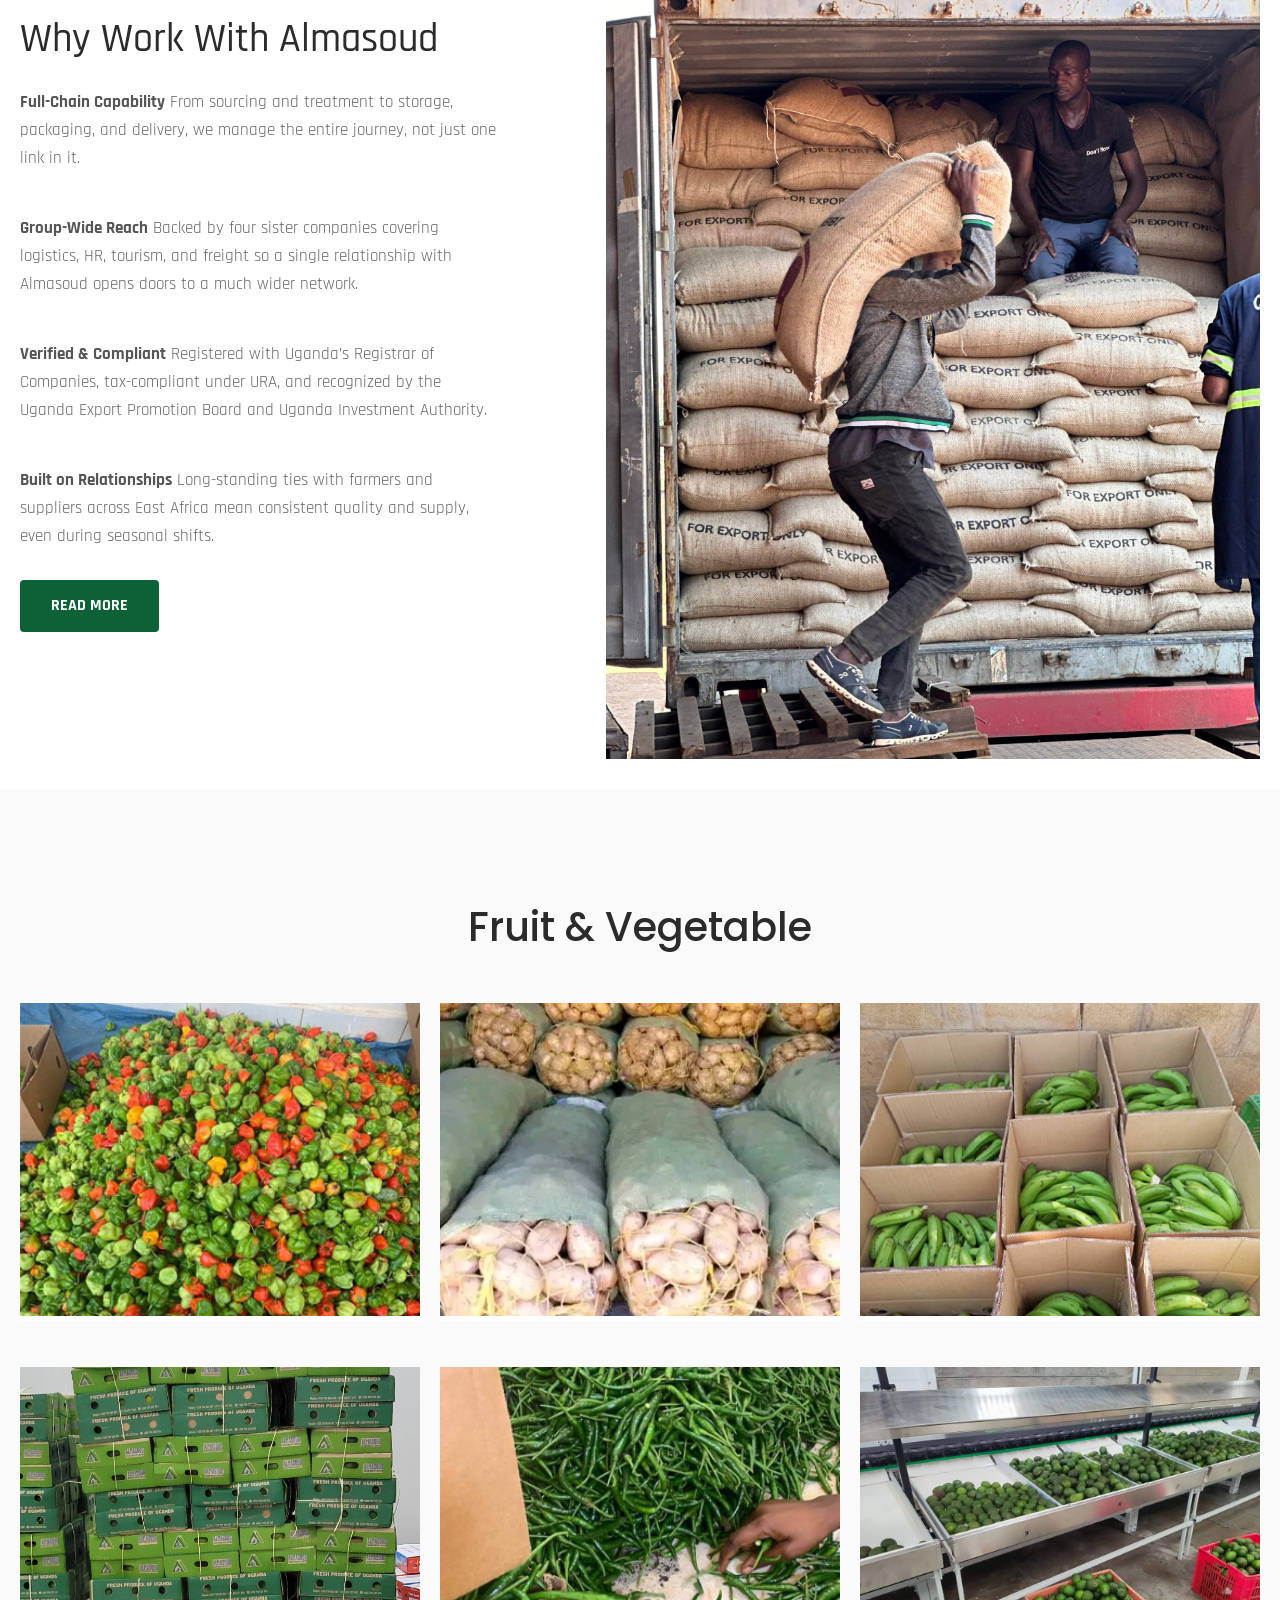
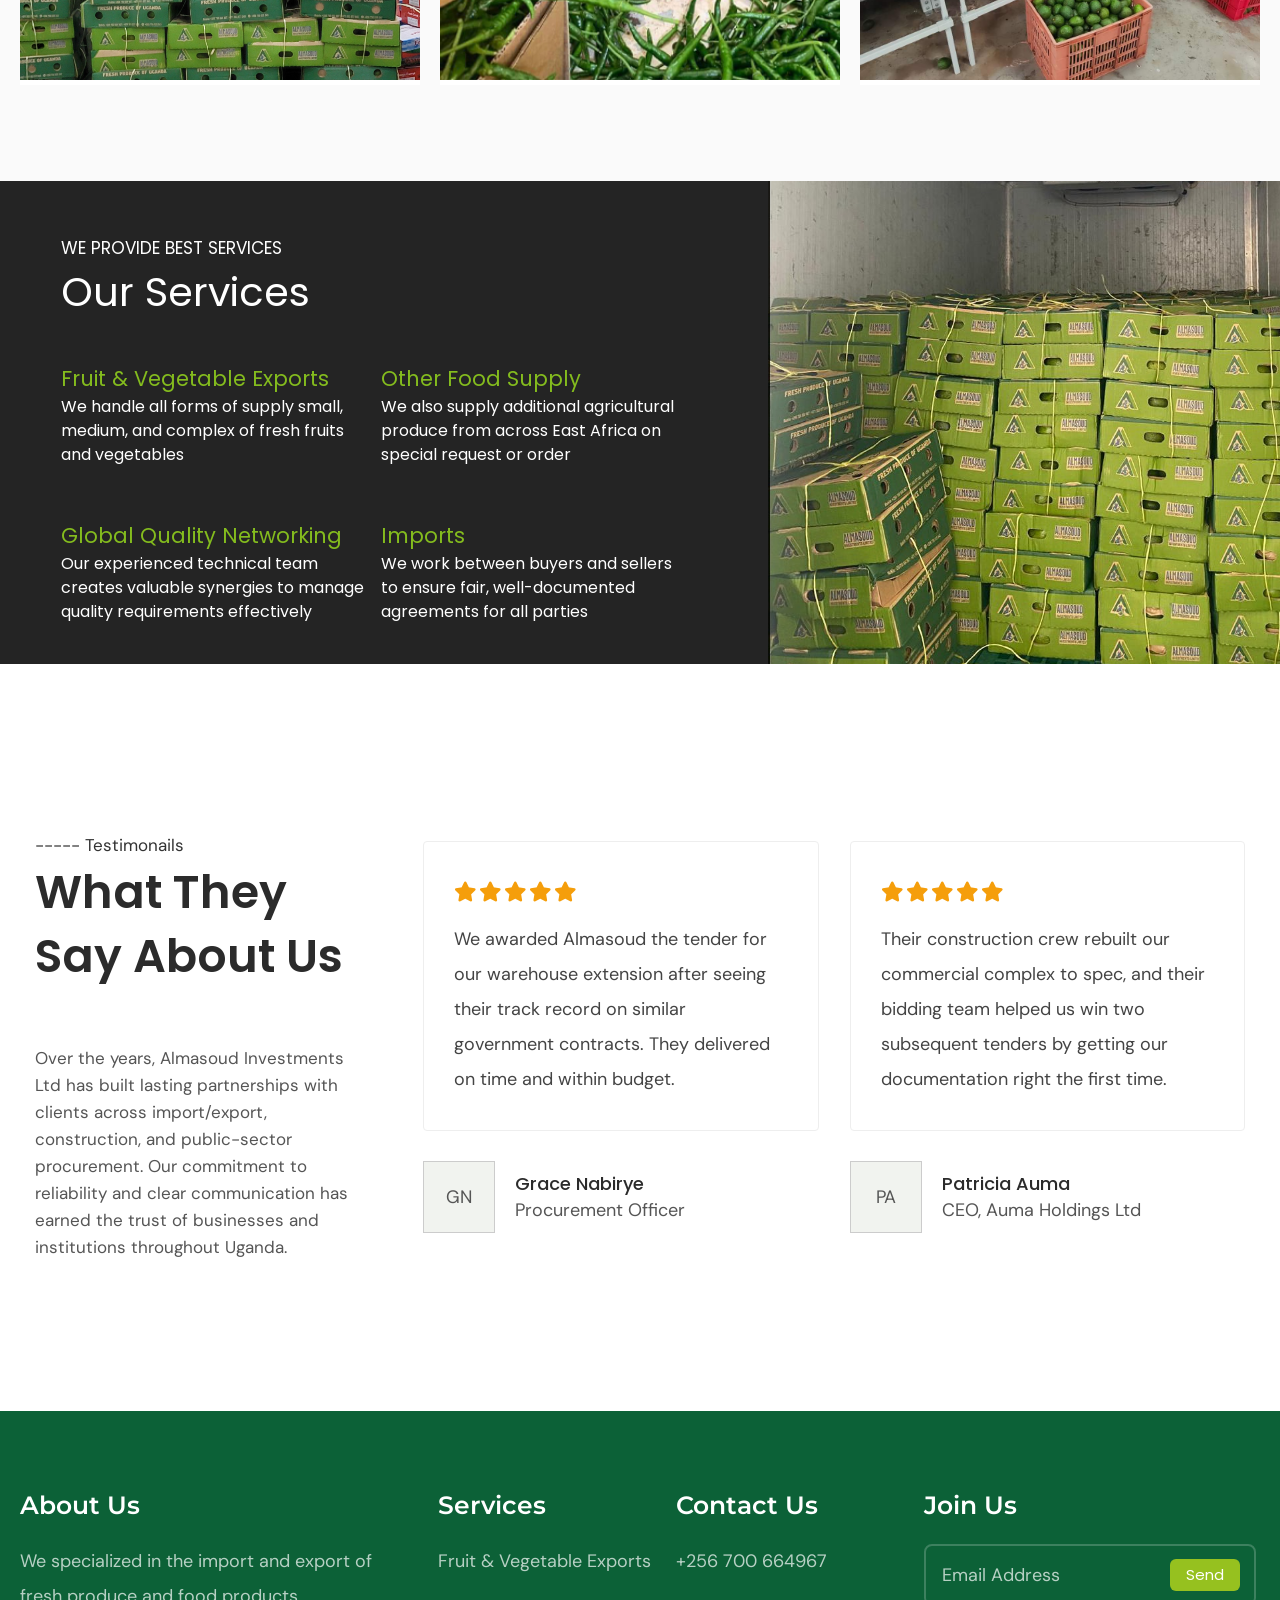
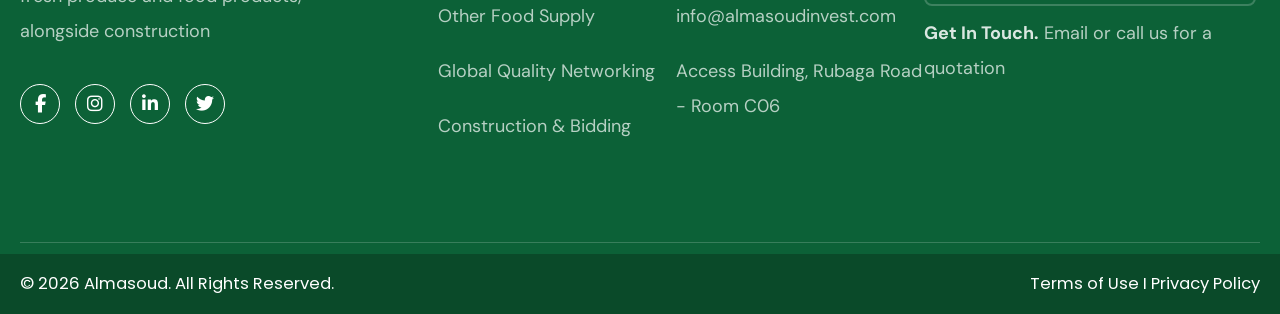
==== commit c3036a91: "Add files via upload file extenssin" ====
--- a/index.html
+++ b/index.html
@@ -6,17 +6,32 @@
 <link rel="preconnect" href="https://fonts.googleapis.com"><link rel="preconnect" href="https://fonts.gstatic.com" crossorigin>
 <link href="https://fonts.googleapis.com/css2?family=DM+Sans:wght@400;500;700&family=Montserrat:wght@600&family=Oswald:wght@400;500;600&family=Poppins:wght@300;400;500;600&family=Rajdhani:wght@400;500;600;700&display=swap" rel="stylesheet">
 <link rel="stylesheet" href="https://cdnjs.cloudflare.com/ajax/libs/font-awesome/6.5.1/css/all.min.css">
-<link rel="stylesheet" href="css/style.css"></head><body>
-<div class="topbar"><div class="wrap"><span><i class="fa-solid fa-map-pin"></i>Access Building - Rubaga Rd</span><a href="tel:+2567740919395"><i class="fa-solid fa-phone"></i>+256 740919395</a></div></div>
-<header class="site-header"><div class="wrap"><a class="logo" href="index.html" aria-label="Almasoud Investments Limited"><img src="assets/logo.png" width="300" height="90" alt=""></a>
+<link rel="stylesheet" href="css/style.css">
+<script>
+if (location.pathname.endsWith('.html')) {
+  history.replaceState(null, '', (location.pathname.replace(/(index)?\.html$/, '') || '/') + location.search + location.hash);
+}
+</script>
+</head><body>
+<div class="topbar"><div class="wrap"><span><i class="fa-solid fa-map-pin"></i>Access Building - Rubaga Rd</span><a href="tel:+256700664967"><i class="fa-solid fa-phone"></i>+256 700 664967</a></div></div>
+<header class="site-header"><div class="wrap"><a class="logo" href="/" aria-label="Almasoud Investments Limited"><img src="assets/logo.png" width="300" height="90" alt=""></a>
 <button class="burger" aria-label="Menu" aria-expanded="false"><i></i><i></i><i></i></button>
-<nav><ul><li><a href="index.html" class=active>Home</a></li><li><a href="about-us.html">About Us</a></li><li><a href="services.html">Services</a></li><li><a href="products.html">Products</a></li><li><a href="contact-us.html">Contact Us</a></li></ul></nav></div></header>
+<nav>
+  <ul>
+   
+<li><a href="/" class=active>Home</a></li>
+<li><a href="/about-us" >About Us</a></li>
+<li><a href="/services">Services</a></li>
+<li><a href="/products">Products</a></li>
+<li><a href="/contact-us">Contact Us</a></li>
+
+  </ul></nav></div></header>
 <main>
 
 <section class="hero"><img class="bg" src="assets/images/avocado.jpeg" alt=""><div class="in">
 <h1>From East Africa&rsquo;s Soil to the World&rsquo;s Table</h1>
 <p>Almasoud Investments Ltd has connected Uganda&rsquo;s farms and markets to buyers across the Middle East, the UK, and beyond. Sourcing, packaging, &amp; delivering fresh produce and general merchandise with a standard our clients can rely on, shipment after shipment</p>
-<a class="pill" href="contact-us.html">Get a Quotation</a></div></section>
+<a class="pill" href="/contact-us">Get a Quotation</a></div></section>
 <section class="stats"><div class="wrap4">
 <div><b data-n="20" data-s="+">20+</b><span>Years in Operation</span></div><div><b data-n="7" data-s="+">7+</b><span>Countries Served</span></div>
 <div><b data-n="50" data-s="+">50+</b><span>Product Lines</span></div><div><b data-n="5" data-s="">5</b><span>Sister Companies</span></div></div></section>
@@ -29,7 +44,7 @@
 <p><b>Group-Wide Reach</b> Backed by four sister companies covering logistics, HR, tourism, and freight so a single relationship with Almasoud opens doors to a much wider network.</p>
 <p><b>Verified &amp; Compliant</b> Registered with Uganda&rsquo;s Registrar of Companies, tax-compliant under URA, and recognized by the Uganda Export Promotion Board and Uganda Investment Authority.</p>
 <p><b>Built on Relationships</b> Long-standing ties with farmers and suppliers across East Africa mean consistent quality and supply, even during seasonal shifts.</p>
-<a class="rbtn" href="about-us.html">READ MORE</a></div>
+<a class="rbtn" href="/about-us">READ MORE</a></div>
 <img src="assets/images/loading-sacks.jpeg" alt="Loading export sacks"></div></section>
 <section class="fv"><div class="wrap"><h2>Fruit &amp; Vegetable</h2><div class="gal">
 <figure><img src="assets/images/chilli.jpg" alt="" loading="lazy"></figure><figure><img src="assets/images/potato.jpeg" alt="" loading="lazy"></figure><figure><img src="assets/images/banana.jpg" alt="" loading="lazy"></figure><figure><img src="assets/images/packs.jpeg" alt="" loading="lazy"></figure><figure><img src="assets/images/green.jpg" alt="" loading="lazy"></figure><figure><img src="assets/images/packhouse.jpeg" alt="" loading="lazy"></figure></div></div></section>
@@ -51,8 +66,8 @@
 <div><h3>About Us</h3><p>We specialized in the import and export of fresh produce and food products, alongside construction</p>
 <div class="social"><a href="#" aria-label="Facebook"><i class="fa-brands fa-facebook-f"></i></a><a href="#" aria-label="Instagram"><i class="fa-brands fa-instagram"></i></a><a href="#" aria-label="LinkedIn"><i class="fa-brands fa-linkedin-in"></i></a><a href="#" aria-label="Twitter"><i class="fa-brands fa-twitter"></i></a></div></div>
 <div><h3>Services</h3><ul><li>Fruit &amp; Vegetable Exports</li><li>Other Food Supply</li><li>Global Quality Networking</li><li>Construction &amp; Bidding</li></ul></div>
-<div><h3>Contact Us</h3><ul><li><a href="tel:+256740919395">+256 740919395</a></li><li><a href="mailto:info@almasoudinvest.com">info@almasoudinvest.com</a></li><li>Access Building, Rubaga Road - Room C06</li></ul></div>
+<div><h3>Contact Us</h3><ul><li><a href="tel:+256700664967">+256 700 664967</a></li><li><a href="mailto:info@almasoudinvest.com">info@almasoudinvest.com</a></li><li>Access Building, Rubaga Road - Room C06</li></ul></div>
 <div><h3>Join Us</h3><form class="join" onsubmit="return false"><input type="email" placeholder="Email Address" aria-label="Email Address"><button>Send</button></form><p><strong>Get In Touch.</strong> Email or call us for a quotation</p></div>
 </div><div class="rule"></div></div>
 <div class="copy"><div class="wrap2"><span>&copy; 2026 Almasoud. All Rights Reserved.</span><span><a href="#">Terms of Use</a> I <a href="#">Privacy Policy</a></span></div></div>
-</footer><script src="js/main.js"></script></body></html>
+</footer><script src="js/main.js"></script></body></html>
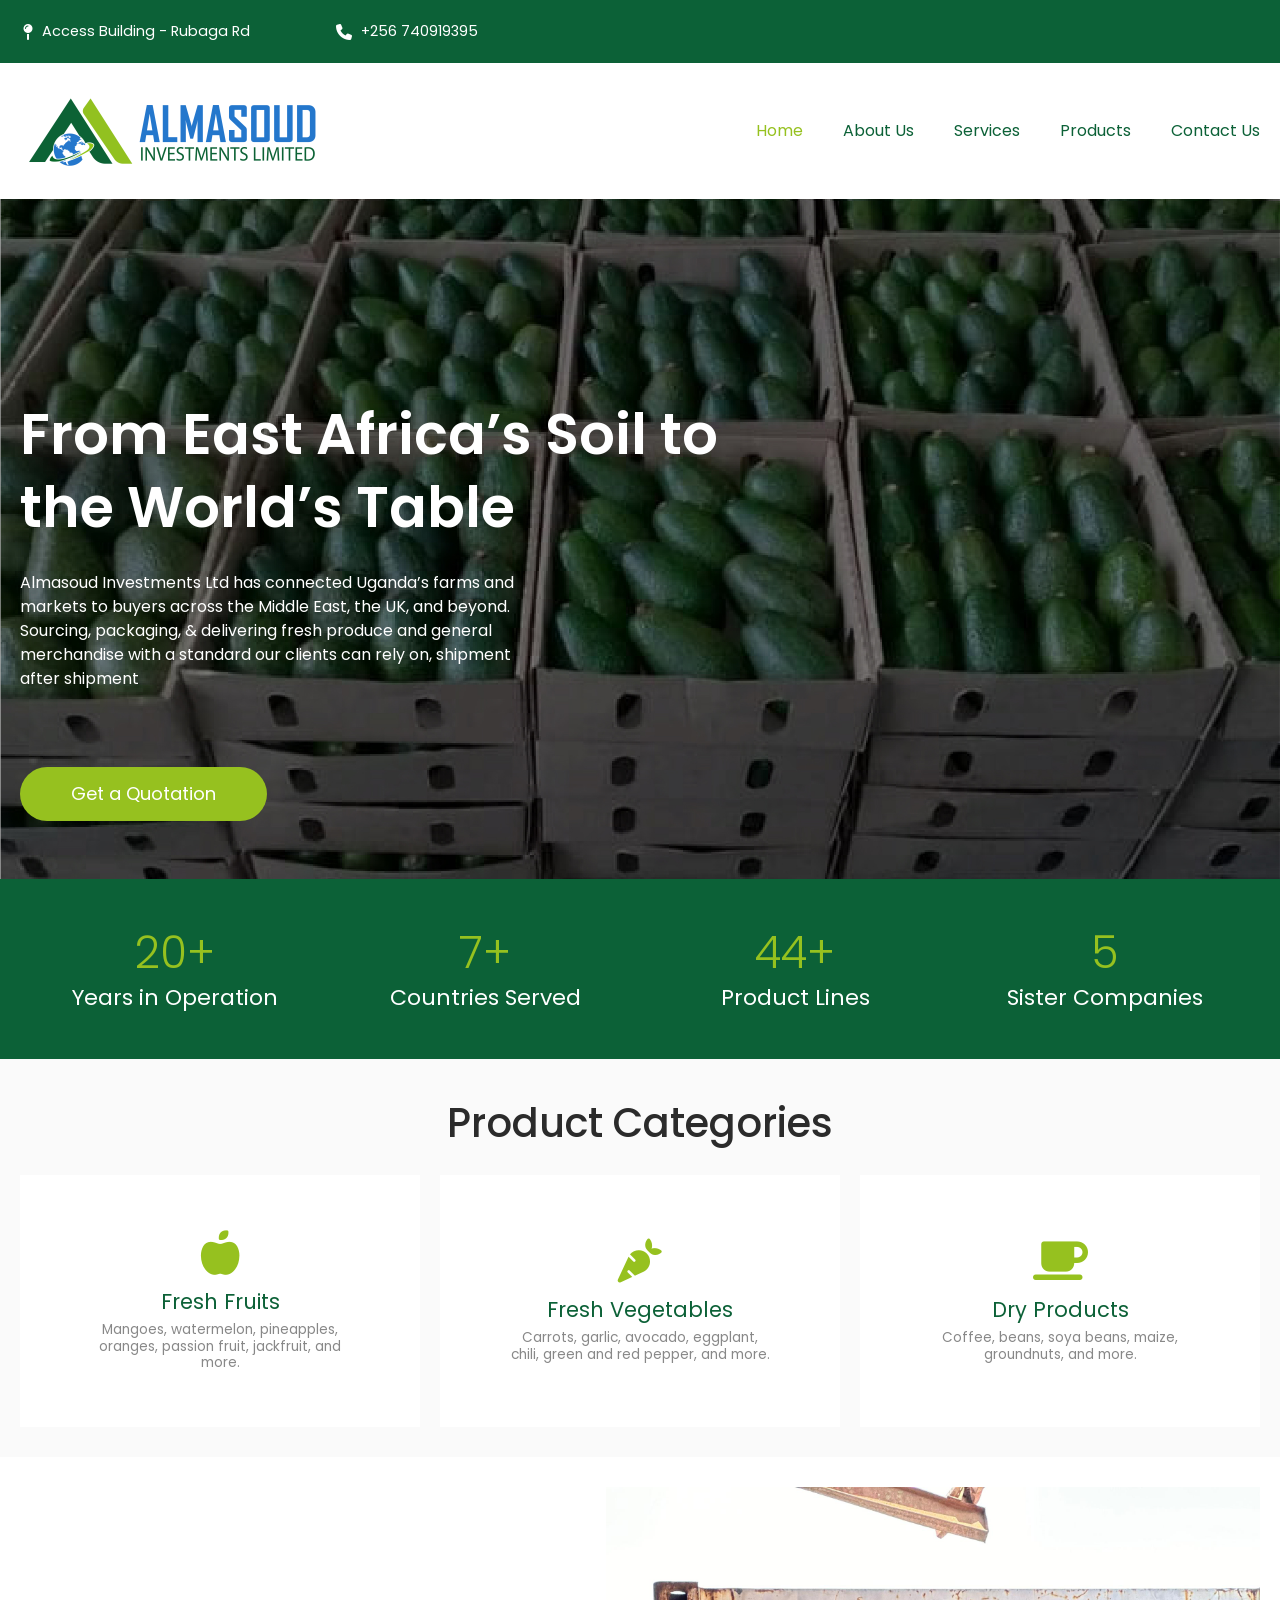
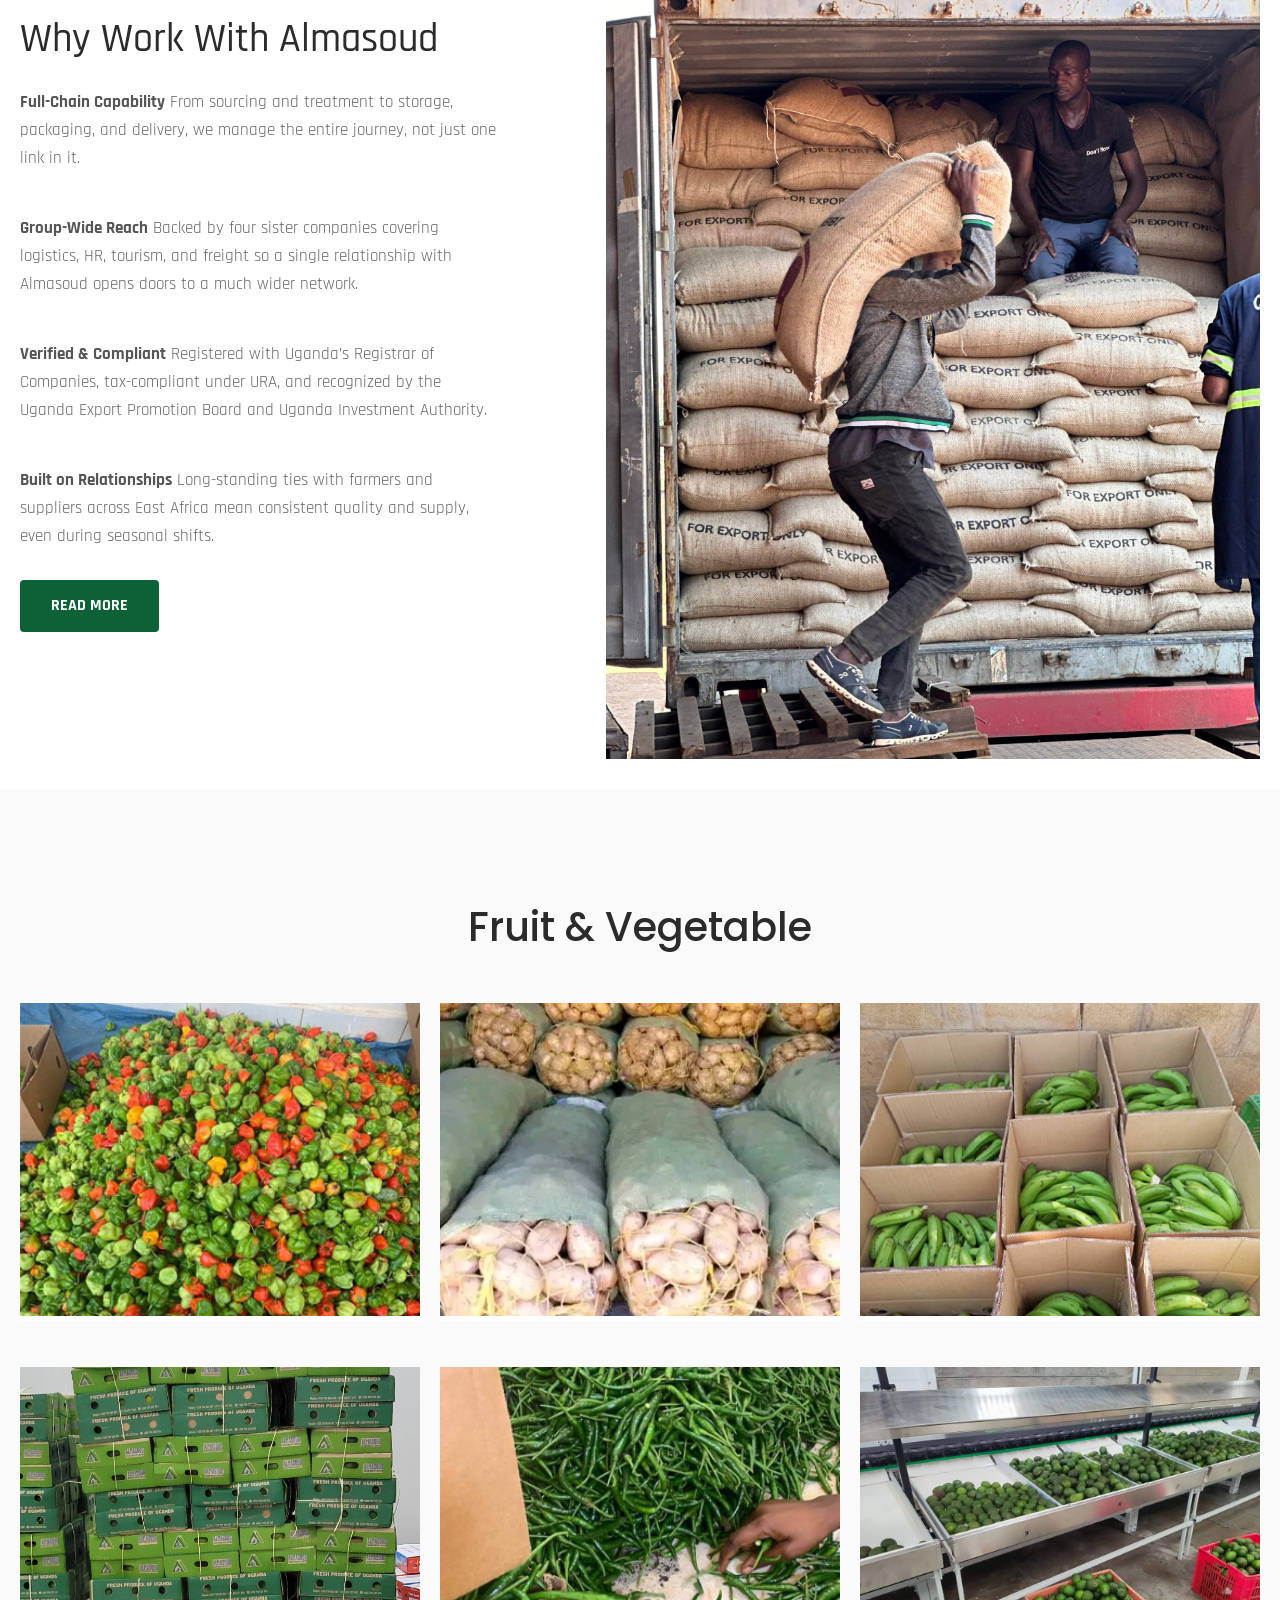
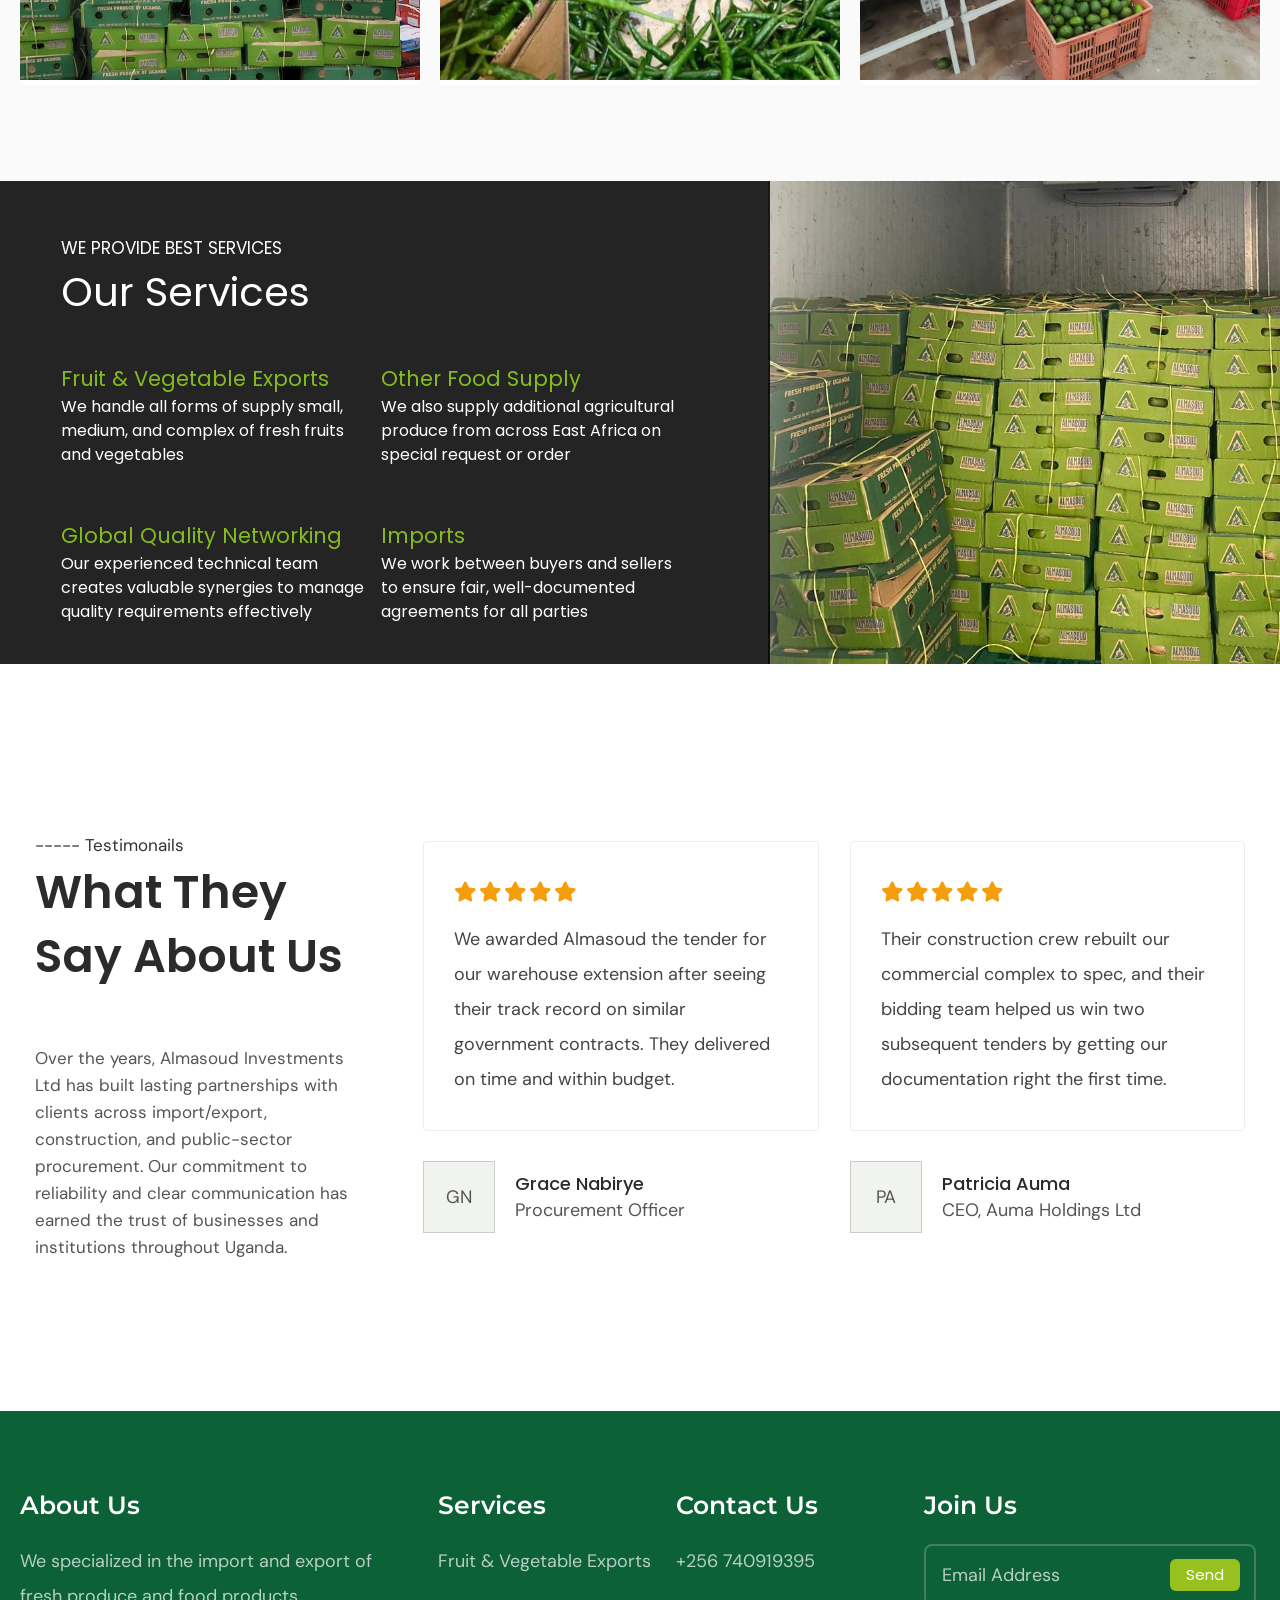
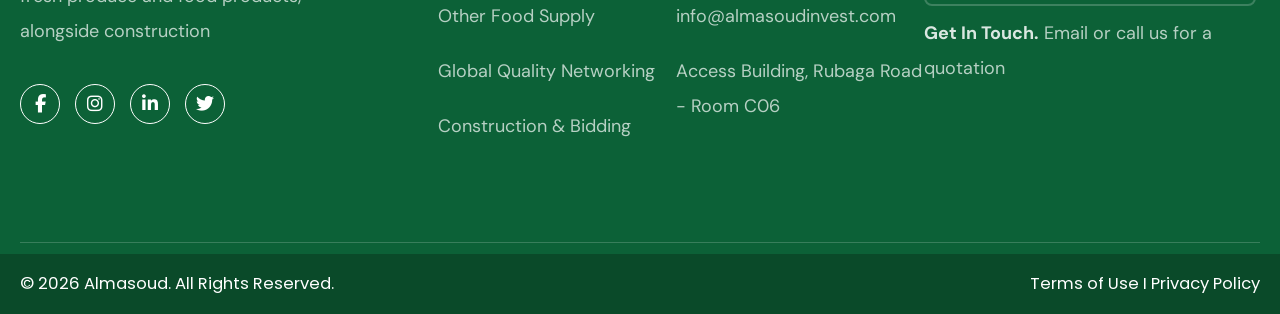
==== commit 96d4d7fa: "Update contact phone number in footer" ====
--- a/index.html
+++ b/index.html
@@ -13,7 +13,7 @@
 }
 </script>
 </head><body>
-<div class="topbar"><div class="wrap"><span><i class="fa-solid fa-map-pin"></i>Access Building - Rubaga Rd</span><a href="tel:+256700664967"><i class="fa-solid fa-phone"></i>+256 700 664967</a></div></div>
+<div class="topbar"><div class="wrap"><span><i class="fa-solid fa-map-pin"></i>Access Building - Rubaga Rd</span><a href="tel:+256740919395"><i class="fa-solid fa-phone"></i>+256 740919395</a></div></div>
 <header class="site-header"><div class="wrap"><a class="logo" href="/" aria-label="Almasoud Investments Limited"><img src="assets/logo.png" width="300" height="90" alt=""></a>
 <button class="burger" aria-label="Menu" aria-expanded="false"><i></i><i></i><i></i></button>
 <nav>
@@ -66,8 +66,8 @@
 <div><h3>About Us</h3><p>We specialized in the import and export of fresh produce and food products, alongside construction</p>
 <div class="social"><a href="#" aria-label="Facebook"><i class="fa-brands fa-facebook-f"></i></a><a href="#" aria-label="Instagram"><i class="fa-brands fa-instagram"></i></a><a href="#" aria-label="LinkedIn"><i class="fa-brands fa-linkedin-in"></i></a><a href="#" aria-label="Twitter"><i class="fa-brands fa-twitter"></i></a></div></div>
 <div><h3>Services</h3><ul><li>Fruit &amp; Vegetable Exports</li><li>Other Food Supply</li><li>Global Quality Networking</li><li>Construction &amp; Bidding</li></ul></div>
-<div><h3>Contact Us</h3><ul><li><a href="tel:+256700664967">+256 700 664967</a></li><li><a href="mailto:info@almasoudinvest.com">info@almasoudinvest.com</a></li><li>Access Building, Rubaga Road - Room C06</li></ul></div>
+<div><h3>Contact Us</h3><ul><li><a href="tel:+256740919395">+256 740919395</a></li><li><a href="mailto:info@almasoudinvest.com">info@almasoudinvest.com</a></li><li>Access Building, Rubaga Road - Room C06</li></ul></div>
 <div><h3>Join Us</h3><form class="join" onsubmit="return false"><input type="email" placeholder="Email Address" aria-label="Email Address"><button>Send</button></form><p><strong>Get In Touch.</strong> Email or call us for a quotation</p></div>
 </div><div class="rule"></div></div>
 <div class="copy"><div class="wrap2"><span>&copy; 2026 Almasoud. All Rights Reserved.</span><span><a href="#">Terms of Use</a> I <a href="#">Privacy Policy</a></span></div></div>
-</footer><script src="js/main.js"></script></body></html>+</footer><script src="js/main.js"></script></body></html>
